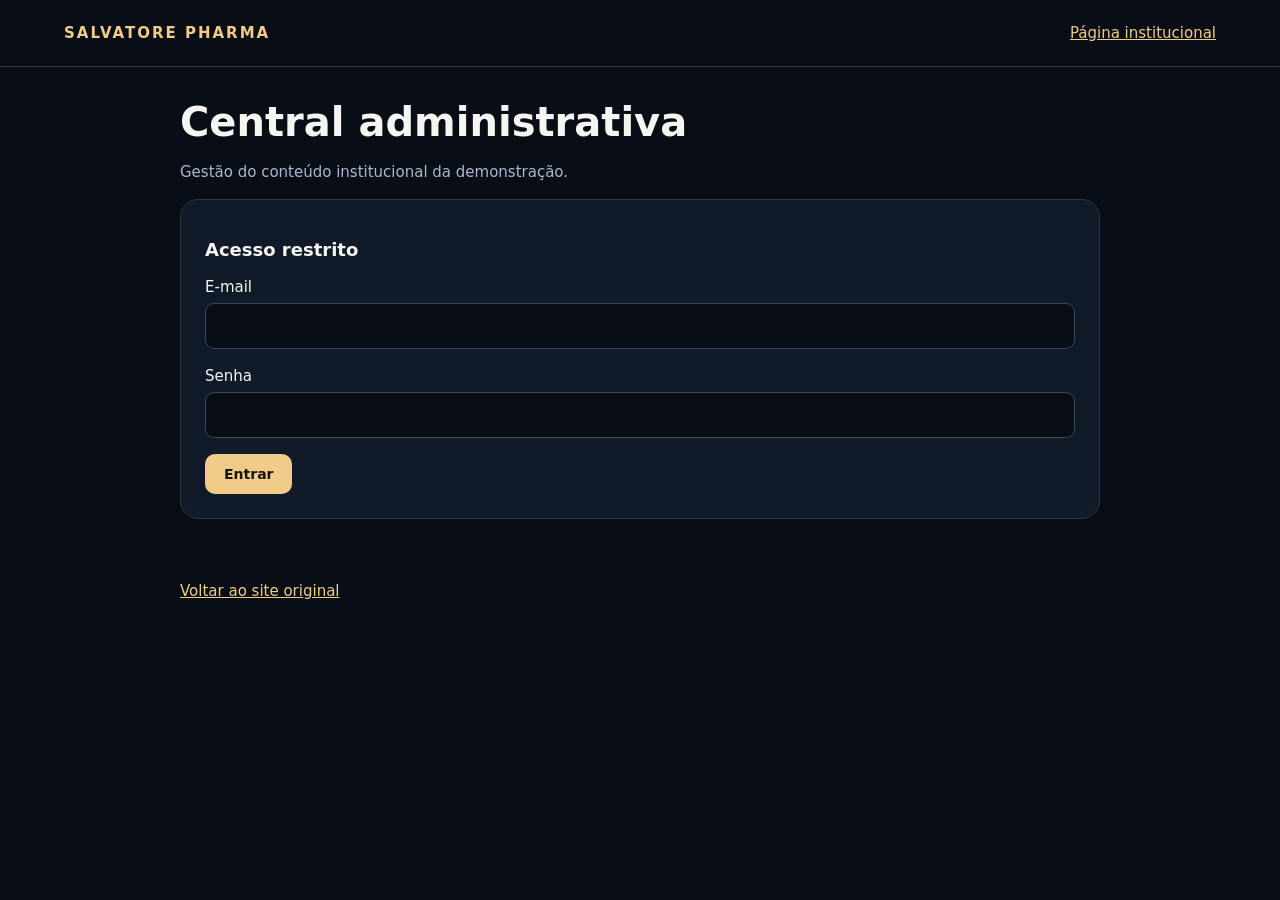
==== admin/index.html @ 22ee615a "Adicionar gestão institucional demonstrativa com autenticação" ====
<!doctype html><html lang="pt-BR"><meta charset="utf-8"><meta name="viewport" content="width=device-width,initial-scale=1"><meta name="robots" content="noindex,nofollow"><title>Salvatore Pharma | Administração</title><style>*{box-sizing:border-box}body{margin:0;background:#080d16;color:#f5f5f2;font:15px system-ui,sans-serif;min-height:100vh}header{padding:24px clamp(18px,5vw,70px);border-bottom:1px solid #29374a;display:flex;align-items:center;justify-content:space-between;gap:16px;flex-wrap:wrap}header strong{letter-spacing:2px;color:#f0cc88}main{max-width:960px;margin:auto;padding:32px 20px}section{background:#111a29;border:1px solid #29374a;padding:24px;border-radius:18px;margin-bottom:20px}h1{font-size:clamp(25px,5vw,40px);margin:0 0 12px}h2{font-size:18px}p,small{color:#aab9cb;line-height:1.6}label{display:block;margin:18px 0 7px}input,textarea{width:100%;padding:13px;border:1px solid #39485a;background:#080d16;color:white;border-radius:9px;font:inherit}textarea{resize:vertical}button,a.button{display:inline-block;background:#f0cc88;border:0;color:#17140e;padding:12px 19px;border-radius:10px;cursor:pointer;font:600 14px system-ui;text-decoration:none;margin-top:16px}button:disabled{opacity:.5}a{color:#f0cc88}button.secondary{background:#263447;color:white}#status{min-height:25px;color:#62dce2;white-space:pre-wrap}.note{border-left:3px solid #f0cc88;padding:12px 18px;background:#192333} [hidden]{display:none!important}</style><header><strong>SALVATORE PHARMA</strong><a href="../institucional.html">Página institucional</a></header><main><h1>Central administrativa</h1><p>Gestão do conteúdo institucional da demonstração.</p><section id="login"><h2>Acesso restrito</h2><form id="signin"><label for="email">E-mail</label><input id="email" type="email" autocomplete="username" required><label for="password">Senha</label><input id="password" type="password" autocomplete="current-password" required><button id="enter">Entrar</button></form></section><section id="editor" hidden><h2>Conteúdo institucional</h2><small>Alterações salvas no banco de dados e exibidas na página institucional.</small><form id="edit"><label for="heading">Título</label><input id="heading" maxlength="160" required><label for="description">Descrição</label><textarea id="description" rows="6" maxlength="1500" required></textarea><p class="note">Simulação para fins informativos e educacionais. Não realiza vendas de medicamentos.</p><button id="save">Salvar alterações</button> <button type="button" class="secondary" id="logout">Sair</button></form></section><p id="status" role="status" aria-live="polite"></p><p><a href="../">Voltar ao site original</a></p></main><script>const BASE="https://pxtopfrhmwyfjobuxoac.supabase.co",KEY="sb_publishable_nm3dN40Y2HT45wSf_jUJpw_sCMe9hxA";const headers=(token)=>Object.assign({'apikey':KEY,'Content-Type':'application/json'},token?{Authorization:'Bearer '+token}:{});async function request(path,options={},token){const r=await fetch(BASE+path,{...options,headers:{...headers(token),...options.headers}});const data=await r.json().catch(()=>null);if(!r.ok)throw Error(data?.message||data?.msg||'Falha na comunicação ('+r.status+')');return data;}const endpoint='/rest/v1/salvatore_institutional_content?id=eq.1';let token=null;const $=id=>document.getElementById(id);const status=t=>$('status').textContent=t;function reset(){token=null;$('editor').hidden=true;$('login').hidden=false;$('password').value=''}$('signin').onsubmit=async e=>{e.preventDefault();$('enter').disabled=true;try{const auth=await request('/auth/v1/token?grant_type=password',{method:'POST',body:JSON.stringify({email:$('email').value.trim(),password:$('password').value})});$('password').value='';const allowed=await request('/rest/v1/salvatore_institutional_admins?select=user_id',{method:'GET'},auth.access_token);if(!allowed?.length)throw Error('Conta sem autorização para este painel.');token=auth.access_token;const data=await request(endpoint+'\x26select=heading,description',{},token);if(!data?.length)throw Error('Conteúdo não encontrado.');for(const k of ['heading','description'])$(k).value=data[0][k];$('editor').hidden=false;$('login').hidden=true;status('Acesso autorizado.');}catch(e){reset();status(e.message)}finally{$('enter').disabled=false}};$('edit').onsubmit=async e=>{e.preventDefault();if(!token)return;$('save').disabled=true;try{const data=await request(endpoint,{method:'PATCH',headers:{Prefer:'return=representation'},body:JSON.stringify({heading:$('heading').value.trim(),description:$('description').value.trim(),updated_at:new Date().toISOString()})},token);if(!data?.length)throw Error('Alteração não autorizada ou sessão expirada.');status('Alterações salvas com sucesso.');}catch(e){status(e.message)}finally{$('save').disabled=false}};$('logout').onclick=async()=>{const t=token;reset();if(t)try{await request('/auth/v1/logout',{method:'POST'},t)}catch{}status('Sessão encerrada.')};</script></html>
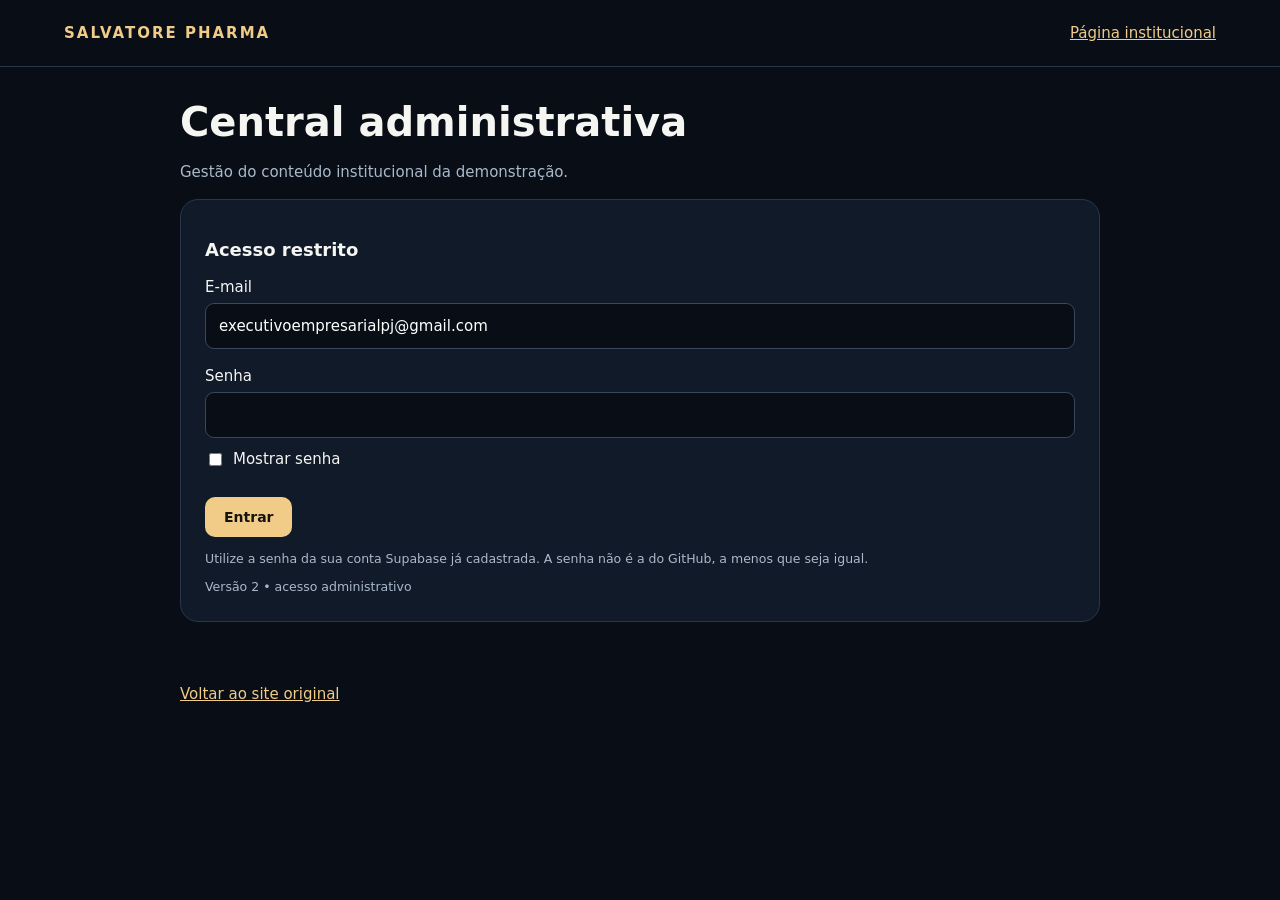
==== commit 1bb63e94: "Melhorar diagnóstico de autenticação e identificação do administrador" ====
--- a/admin/index.html
+++ b/admin/index.html
@@ -1 +1 @@
-<!doctype html><html lang="pt-BR"><meta charset="utf-8"><meta name="viewport" content="width=device-width,initial-scale=1"><meta name="robots" content="noindex,nofollow"><title>Salvatore Pharma | Administração</title><style>*{box-sizing:border-box}body{margin:0;background:#080d16;color:#f5f5f2;font:15px system-ui,sans-serif;min-height:100vh}header{padding:24px clamp(18px,5vw,70px);border-bottom:1px solid #29374a;display:flex;align-items:center;justify-content:space-between;gap:16px;flex-wrap:wrap}header strong{letter-spacing:2px;color:#f0cc88}main{max-width:960px;margin:auto;padding:32px 20px}section{background:#111a29;border:1px solid #29374a;padding:24px;border-radius:18px;margin-bottom:20px}h1{font-size:clamp(25px,5vw,40px);margin:0 0 12px}h2{font-size:18px}p,small{color:#aab9cb;line-height:1.6}label{display:block;margin:18px 0 7px}input,textarea{width:100%;padding:13px;border:1px solid #39485a;background:#080d16;color:white;border-radius:9px;font:inherit}textarea{resize:vertical}button,a.button{display:inline-block;background:#f0cc88;border:0;color:#17140e;padding:12px 19px;border-radius:10px;cursor:pointer;font:600 14px system-ui;text-decoration:none;margin-top:16px}button:disabled{opacity:.5}a{color:#f0cc88}button.secondary{background:#263447;color:white}#status{min-height:25px;color:#62dce2;white-space:pre-wrap}.note{border-left:3px solid #f0cc88;padding:12px 18px;background:#192333} [hidden]{display:none!important}</style><header><strong>SALVATORE PHARMA</strong><a href="../institucional.html">Página institucional</a></header><main><h1>Central administrativa</h1><p>Gestão do conteúdo institucional da demonstração.</p><section id="login"><h2>Acesso restrito</h2><form id="signin"><label for="email">E-mail</label><input id="email" type="email" autocomplete="username" required><label for="password">Senha</label><input id="password" type="password" autocomplete="current-password" required><button id="enter">Entrar</button></form></section><section id="editor" hidden><h2>Conteúdo institucional</h2><small>Alterações salvas no banco de dados e exibidas na página institucional.</small><form id="edit"><label for="heading">Título</label><input id="heading" maxlength="160" required><label for="description">Descrição</label><textarea id="description" rows="6" maxlength="1500" required></textarea><p class="note">Simulação para fins informativos e educacionais. Não realiza vendas de medicamentos.</p><button id="save">Salvar alterações</button> <button type="button" class="secondary" id="logout">Sair</button></form></section><p id="status" role="status" aria-live="polite"></p><p><a href="../">Voltar ao site original</a></p></main><script>const BASE="https://pxtopfrhmwyfjobuxoac.supabase.co",KEY="sb_publishable_nm3dN40Y2HT45wSf_jUJpw_sCMe9hxA";const headers=(token)=>Object.assign({'apikey':KEY,'Content-Type':'application/json'},token?{Authorization:'Bearer '+token}:{});async function request(path,options={},token){const r=await fetch(BASE+path,{...options,headers:{...headers(token),...options.headers}});const data=await r.json().catch(()=>null);if(!r.ok)throw Error(data?.message||data?.msg||'Falha na comunicação ('+r.status+')');return data;}const endpoint='/rest/v1/salvatore_institutional_content?id=eq.1';let token=null;const $=id=>document.getElementById(id);const status=t=>$('status').textContent=t;function reset(){token=null;$('editor').hidden=true;$('login').hidden=false;$('password').value=''}$('signin').onsubmit=async e=>{e.preventDefault();$('enter').disabled=true;try{const auth=await request('/auth/v1/token?grant_type=password',{method:'POST',body:JSON.stringify({email:$('email').value.trim(),password:$('password').value})});$('password').value='';const allowed=await request('/rest/v1/salvatore_institutional_admins?select=user_id',{method:'GET'},auth.access_token);if(!allowed?.length)throw Error('Conta sem autorização para este painel.');token=auth.access_token;const data=await request(endpoint+'\x26select=heading,description',{},token);if(!data?.length)throw Error('Conteúdo não encontrado.');for(const k of ['heading','description'])$(k).value=data[0][k];$('editor').hidden=false;$('login').hidden=true;status('Acesso autorizado.');}catch(e){reset();status(e.message)}finally{$('enter').disabled=false}};$('edit').onsubmit=async e=>{e.preventDefault();if(!token)return;$('save').disabled=true;try{const data=await request(endpoint,{method:'PATCH',headers:{Prefer:'return=representation'},body:JSON.stringify({heading:$('heading').value.trim(),description:$('description').value.trim(),updated_at:new Date().toISOString()})},token);if(!data?.length)throw Error('Alteração não autorizada ou sessão expirada.');status('Alterações salvas com sucesso.');}catch(e){status(e.message)}finally{$('save').disabled=false}};$('logout').onclick=async()=>{const t=token;reset();if(t)try{await request('/auth/v1/logout',{method:'POST'},t)}catch{}status('Sessão encerrada.')};</script></html>+<!doctype html><html lang="pt-BR"><meta charset="utf-8"><meta name="viewport" content="width=device-width,initial-scale=1"><meta name="robots" content="noindex,nofollow"><title>Salvatore Pharma | Administração</title><style>*{box-sizing:border-box}body{margin:0;background:#080d16;color:#f5f5f2;font:15px system-ui,sans-serif;min-height:100vh}header{padding:24px clamp(18px,5vw,70px);border-bottom:1px solid #29374a;display:flex;align-items:center;justify-content:space-between;gap:16px;flex-wrap:wrap}header strong{letter-spacing:2px;color:#f0cc88}main{max-width:960px;margin:auto;padding:32px 20px}section{background:#111a29;border:1px solid #29374a;padding:24px;border-radius:18px;margin-bottom:20px}h1{font-size:clamp(25px,5vw,40px);margin:0 0 12px}h2{font-size:18px}p,small{color:#aab9cb;line-height:1.6}label{display:block;margin:18px 0 7px}input,textarea{width:100%;padding:13px;border:1px solid #39485a;background:#080d16;color:white;border-radius:9px;font:inherit}textarea{resize:vertical}button,a.button{display:inline-block;background:#f0cc88;border:0;color:#17140e;padding:12px 19px;border-radius:10px;cursor:pointer;font:600 14px system-ui;text-decoration:none;margin-top:16px}button:disabled{opacity:.5}a{color:#f0cc88}button.secondary{background:#263447;color:white}#status{min-height:25px;color:#62dce2;white-space:pre-wrap}.note{border-left:3px solid #f0cc88;padding:12px 18px;background:#192333} [hidden]{display:none!important}</style><header><strong>SALVATORE PHARMA</strong><a href="../institucional.html">Página institucional</a></header><main><h1>Central administrativa</h1><p>Gestão do conteúdo institucional da demonstração.</p><section id="login"><h2>Acesso restrito</h2><form id="signin"><label for="email">E-mail</label><input id="email" type="email" value="executivoempresarialpj@gmail.com" autocomplete="username" required><label for="password">Senha</label><input id="password" type="password" autocomplete="current-password" required><label style="display:flex;align-items:center;gap:8px;margin:12px 0"><input style="width:auto" type="checkbox" id="showPassword"> Mostrar senha</label><button id="enter">Entrar</button><small style="display:block;margin-top:12px">Utilize a senha da sua conta Supabase já cadastrada. A senha não é a do GitHub, a menos que seja igual.</small><small style="display:block;margin-top:8px">Versão 2 • acesso administrativo</small></form></section><section id="editor" hidden><h2>Conteúdo institucional</h2><small>Alterações salvas no banco de dados e exibidas na página institucional.</small><form id="edit"><label for="heading">Título</label><input id="heading" maxlength="160" required><label for="description">Descrição</label><textarea id="description" rows="6" maxlength="1500" required></textarea><p class="note">Simulação para fins informativos e educacionais. Não realiza vendas de medicamentos.</p><button id="save">Salvar alterações</button> <button type="button" class="secondary" id="logout">Sair</button></form></section><p id="status" role="status" aria-live="polite"></p><p><a href="../">Voltar ao site original</a></p></main><script>(()=>{ "use strict"; const BASE="https://pxtopfrhmwyfjobuxoac.supabase.co",KEY="sb_publishable_nm3dN40Y2HT45wSf_jUJpw_sCMe9hxA";const headers=(token)=>Object.assign({'apikey':KEY,'Content-Type':'application/json'},token?{Authorization:'Bearer '+token}:{});async function request(path,options={},token){const r=await fetch(BASE+path,{...options,headers:{...headers(token),...options.headers}});const data=await r.json().catch(()=>null);if(!r.ok)throw Error(data?.error_code==='invalid_credentials'?'E-mail ou senha inválidos. Confira a senha cadastrada no Supabase.':(data?.message||data?.msg||data?.error_description||'Falha na comunicação ('+r.status+')'));return data;}const endpoint='/rest/v1/salvatore_institutional_content?id=eq.1';let token=null;const $=id=>document.getElementById(id);const status=t=>$('status').textContent=t;$('showPassword').onchange=()=>{$('password').type=$('showPassword').checked?'text':'password'};function reset(){token=null;$('editor').hidden=true;$('login').hidden=false;$('password').value=''}$('signin').onsubmit=async e=>{e.preventDefault();$('enter').disabled=true;status('Verificando credenciais...');try{const auth=await request('/auth/v1/token?grant_type=password',{method:'POST',body:JSON.stringify({email:$('email').value.trim(),password:$('password').value})});if(!auth?.access_token)throw Error('O servidor não retornou uma sessão válida.');$('password').value='';status('Verificando permissão administrativa...');const allowed=await request('/rest/v1/salvatore_institutional_admins?select=user_id',{method:'GET'},auth.access_token);if(!allowed?.length)throw Error('Conta sem autorização para este painel.');token=auth.access_token;const data=await request(endpoint+'\x26select=heading,description',{},token);if(!data?.length)throw Error('Conteúdo não encontrado.');for(const k of ['heading','description'])$(k).value=data[0][k];$('editor').hidden=false;$('login').hidden=true;status('Acesso autorizado.');}catch(e){reset();status(e instanceof TypeError?'Falha de conexão com o Supabase. Verifique sua internet ou bloqueadores do navegador.':e.message)}finally{$('enter').disabled=false}};$('edit').onsubmit=async e=>{e.preventDefault();if(!token)return;$('save').disabled=true;try{const data=await request(endpoint,{method:'PATCH',headers:{Prefer:'return=representation'},body:JSON.stringify({heading:$('heading').value.trim(),description:$('description').value.trim(),updated_at:new Date().toISOString()})},token);if(!data?.length)throw Error('Alteração não autorizada ou sessão expirada.');status('Alterações salvas com sucesso.');}catch(e){status(e.message)}finally{$('save').disabled=false}};$('logout').onclick=async()=>{const t=token;reset();if(t)try{await request('/auth/v1/logout?scope=local',{method:'POST'},t)}catch{}status('Sessão encerrada.')};})();</script></html>
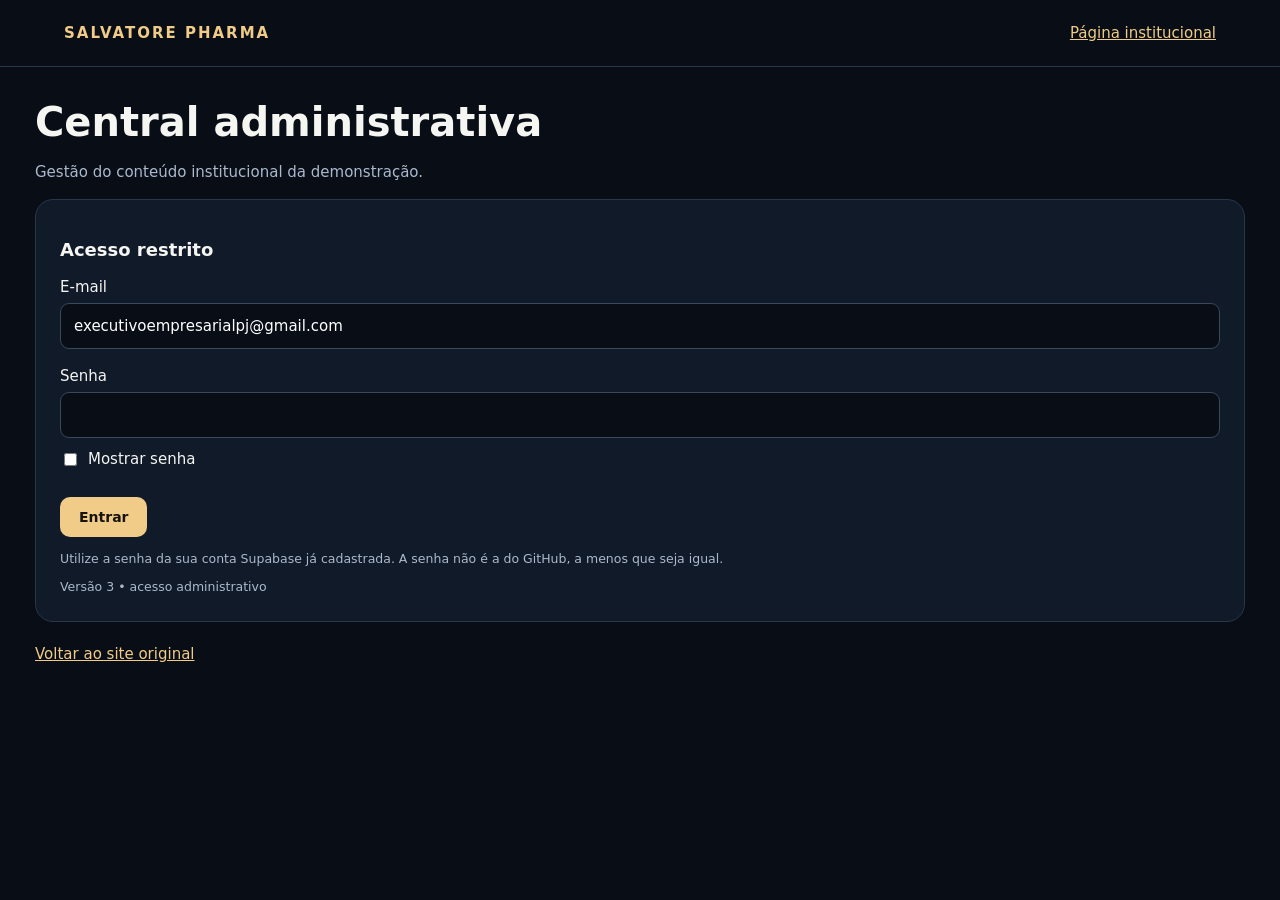
==== commit 5670fe98: "Ampliar painel institucional com navegação, prévia e atividade de sessão" ====
--- a/admin/index.html
+++ b/admin/index.html
@@ -1 +1 @@
-<!doctype html><html lang="pt-BR"><meta charset="utf-8"><meta name="viewport" content="width=device-width,initial-scale=1"><meta name="robots" content="noindex,nofollow"><title>Salvatore Pharma | Administração</title><style>*{box-sizing:border-box}body{margin:0;background:#080d16;color:#f5f5f2;font:15px system-ui,sans-serif;min-height:100vh}header{padding:24px clamp(18px,5vw,70px);border-bottom:1px solid #29374a;display:flex;align-items:center;justify-content:space-between;gap:16px;flex-wrap:wrap}header strong{letter-spacing:2px;color:#f0cc88}main{max-width:960px;margin:auto;padding:32px 20px}section{background:#111a29;border:1px solid #29374a;padding:24px;border-radius:18px;margin-bottom:20px}h1{font-size:clamp(25px,5vw,40px);margin:0 0 12px}h2{font-size:18px}p,small{color:#aab9cb;line-height:1.6}label{display:block;margin:18px 0 7px}input,textarea{width:100%;padding:13px;border:1px solid #39485a;background:#080d16;color:white;border-radius:9px;font:inherit}textarea{resize:vertical}button,a.button{display:inline-block;background:#f0cc88;border:0;color:#17140e;padding:12px 19px;border-radius:10px;cursor:pointer;font:600 14px system-ui;text-decoration:none;margin-top:16px}button:disabled{opacity:.5}a{color:#f0cc88}button.secondary{background:#263447;color:white}#status{min-height:25px;color:#62dce2;white-space:pre-wrap}.note{border-left:3px solid #f0cc88;padding:12px 18px;background:#192333} [hidden]{display:none!important}</style><header><strong>SALVATORE PHARMA</strong><a href="../institucional.html">Página institucional</a></header><main><h1>Central administrativa</h1><p>Gestão do conteúdo institucional da demonstração.</p><section id="login"><h2>Acesso restrito</h2><form id="signin"><label for="email">E-mail</label><input id="email" type="email" value="executivoempresarialpj@gmail.com" autocomplete="username" required><label for="password">Senha</label><input id="password" type="password" autocomplete="current-password" required><label style="display:flex;align-items:center;gap:8px;margin:12px 0"><input style="width:auto" type="checkbox" id="showPassword"> Mostrar senha</label><button id="enter">Entrar</button><small style="display:block;margin-top:12px">Utilize a senha da sua conta Supabase já cadastrada. A senha não é a do GitHub, a menos que seja igual.</small><small style="display:block;margin-top:8px">Versão 2 • acesso administrativo</small></form></section><section id="editor" hidden><h2>Conteúdo institucional</h2><small>Alterações salvas no banco de dados e exibidas na página institucional.</small><form id="edit"><label for="heading">Título</label><input id="heading" maxlength="160" required><label for="description">Descrição</label><textarea id="description" rows="6" maxlength="1500" required></textarea><p class="note">Simulação para fins informativos e educacionais. Não realiza vendas de medicamentos.</p><button id="save">Salvar alterações</button> <button type="button" class="secondary" id="logout">Sair</button></form></section><p id="status" role="status" aria-live="polite"></p><p><a href="../">Voltar ao site original</a></p></main><script>(()=>{ "use strict"; const BASE="https://pxtopfrhmwyfjobuxoac.supabase.co",KEY="sb_publishable_nm3dN40Y2HT45wSf_jUJpw_sCMe9hxA";const headers=(token)=>Object.assign({'apikey':KEY,'Content-Type':'application/json'},token?{Authorization:'Bearer '+token}:{});async function request(path,options={},token){const r=await fetch(BASE+path,{...options,headers:{...headers(token),...options.headers}});const data=await r.json().catch(()=>null);if(!r.ok)throw Error(data?.error_code==='invalid_credentials'?'E-mail ou senha inválidos. Confira a senha cadastrada no Supabase.':(data?.message||data?.msg||data?.error_description||'Falha na comunicação ('+r.status+')'));return data;}const endpoint='/rest/v1/salvatore_institutional_content?id=eq.1';let token=null;const $=id=>document.getElementById(id);const status=t=>$('status').textContent=t;$('showPassword').onchange=()=>{$('password').type=$('showPassword').checked?'text':'password'};function reset(){token=null;$('editor').hidden=true;$('login').hidden=false;$('password').value=''}$('signin').onsubmit=async e=>{e.preventDefault();$('enter').disabled=true;status('Verificando credenciais...');try{const auth=await request('/auth/v1/token?grant_type=password',{method:'POST',body:JSON.stringify({email:$('email').value.trim(),password:$('password').value})});if(!auth?.access_token)throw Error('O servidor não retornou uma sessão válida.');$('password').value='';status('Verificando permissão administrativa...');const allowed=await request('/rest/v1/salvatore_institutional_admins?select=user_id',{method:'GET'},auth.access_token);if(!allowed?.length)throw Error('Conta sem autorização para este painel.');token=auth.access_token;const data=await request(endpoint+'\x26select=heading,description',{},token);if(!data?.length)throw Error('Conteúdo não encontrado.');for(const k of ['heading','description'])$(k).value=data[0][k];$('editor').hidden=false;$('login').hidden=true;status('Acesso autorizado.');}catch(e){reset();status(e instanceof TypeError?'Falha de conexão com o Supabase. Verifique sua internet ou bloqueadores do navegador.':e.message)}finally{$('enter').disabled=false}};$('edit').onsubmit=async e=>{e.preventDefault();if(!token)return;$('save').disabled=true;try{const data=await request(endpoint,{method:'PATCH',headers:{Prefer:'return=representation'},body:JSON.stringify({heading:$('heading').value.trim(),description:$('description').value.trim(),updated_at:new Date().toISOString()})},token);if(!data?.length)throw Error('Alteração não autorizada ou sessão expirada.');status('Alterações salvas com sucesso.');}catch(e){status(e.message)}finally{$('save').disabled=false}};$('logout').onclick=async()=>{const t=token;reset();if(t)try{await request('/auth/v1/logout?scope=local',{method:'POST'},t)}catch{}status('Sessão encerrada.')};})();</script></html>+<!doctype html><html lang="pt-BR"><meta charset="utf-8"><meta name="viewport" content="width=device-width,initial-scale=1"><meta name="robots" content="noindex,nofollow"><title>Salvatore Pharma | Administração</title><style>*{box-sizing:border-box}body{margin:0;background:#080d16;color:#f5f5f2;font:15px system-ui,sans-serif;min-height:100vh}header{padding:24px clamp(18px,5vw,70px);border-bottom:1px solid #29374a;display:flex;align-items:center;justify-content:space-between;gap:16px;flex-wrap:wrap}header strong{letter-spacing:2px;color:#f0cc88}main{max-width:960px;margin:auto;padding:32px 20px}section{background:#111a29;border:1px solid #29374a;padding:24px;border-radius:18px;margin-bottom:20px}h1{font-size:clamp(25px,5vw,40px);margin:0 0 12px}h2{font-size:18px}p,small{color:#aab9cb;line-height:1.6}label{display:block;margin:18px 0 7px}input,textarea{width:100%;padding:13px;border:1px solid #39485a;background:#080d16;color:white;border-radius:9px;font:inherit}textarea{resize:vertical}button,a.button{display:inline-block;background:#f0cc88;border:0;color:#17140e;padding:12px 19px;border-radius:10px;cursor:pointer;font:600 14px system-ui;text-decoration:none;margin-top:16px}button:disabled{opacity:.5}a{color:#f0cc88}button.secondary{background:#263447;color:white}#status{min-height:25px;color:#62dce2;white-space:pre-wrap}.note{border-left:3px solid #f0cc88;padding:12px 18px;background:#192333} [hidden]{display:none!important}.workspace{display:grid;grid-template-columns:220px minmax(0,1fr);gap:20px}.side{background:#0d1521;border:1px solid #29374a;padding:14px;border-radius:16px;align-self:start}.side button{display:block;width:100%;text-align:left;margin:5px 0;background:transparent;color:#aab9cb}.side button.active{background:#27364a;color:#f0cc88}.side a{display:block;padding:12px 18px;font-size:14px;text-decoration:none}.cards{display:grid;grid-template-columns:repeat(3,minmax(0,1fr));gap:12px;margin:20px 0}.metric{background:#0b1320;border:1px solid #29374a;padding:16px;border-radius:12px}.metric strong{display:block;font-size:19px;color:#f0cc88;margin:8px 0;overflow-wrap:anywhere}.preview{background:radial-gradient(ellipse at top right,#203948,#090e17 65%);border:1px solid #39485a;border-radius:16px;padding:30px;overflow-wrap:anywhere}.preview h2{font-size:clamp(22px,4vw,34px);color:#f0cc88}.preview p{white-space:pre-wrap}.history{list-style:none;padding:0}.history li{padding:12px;border-bottom:1px solid #29374a;color:#aab9cb}.toolbar{display:flex;gap:8px;flex-wrap:wrap}.workspace section{min-width:0}.panelTitle{margin-top:0}main{max-width:1250px}#status{position:sticky;bottom:8px;background:#111a29;border-radius:8px;padding:10px;z-index:2}#status:empty{display:none}@media(max-width:700px){.workspace{grid-template-columns:1fr}.side{display:flex;overflow-x:auto;gap:5px}.side button,.side a{white-space:nowrap;width:auto;flex-shrink:0}.cards{grid-template-columns:1fr}.workspace section{padding:16px}.preview{padding:20px}}</style><header><strong>SALVATORE PHARMA</strong><a href="../institucional.html">Página institucional</a></header><main><h1>Central administrativa</h1><p>Gestão do conteúdo institucional da demonstração.</p><section id="login"><h2>Acesso restrito</h2><form id="signin"><label for="email">E-mail</label><input id="email" type="email" value="executivoempresarialpj@gmail.com" autocomplete="username" required><label for="password">Senha</label><input id="password" type="password" autocomplete="current-password" required><label style="display:flex;align-items:center;gap:8px;margin:12px 0"><input style="width:auto" type="checkbox" id="showPassword"> Mostrar senha</label><button id="enter">Entrar</button><small style="display:block;margin-top:12px">Utilize a senha da sua conta Supabase já cadastrada. A senha não é a do GitHub, a menos que seja igual.</small><small style="display:block;margin-top:8px">Versão 3 • acesso administrativo</small></form></section><div id="editor" hidden class="workspace"><nav class="side" aria-label="Navegação do painel"><button type="button" class="active" data-tab="overview">Visão geral</button><button type="button" data-tab="content">Conteúdo</button><button type="button" data-tab="preview">Prévia</button><button type="button" data-tab="history">Atividade</button><button type="button" data-tab="security">Segurança</button><a href="../institucional.html" target="_blank" rel="noopener noreferrer">Página institucional ↗</a><button type="button" id="logout">Sair</button></nav><div><section data-view="overview"><small>PAINEL ADMINISTRATIVO</small><h1>Visão geral</h1><p>Gerencie o conteúdo institucional da demonstração e acompanhe as alterações.</p><div class="cards"><div class="metric"><small>Banco de dados</small><strong>Conectado</strong><small>Leitura confirmada</small></div><div class="metric"><small>Acesso</small><strong>Administrador</strong><small>Permissão validada</small></div><div class="metric"><small>Última atualização</small><strong id="lastSaved">—</strong><small>Registro do banco</small></div></div><div class="toolbar"><button type="button" data-go="content">Editar conteúdo</button><button type="button" class="secondary" data-go="preview">Visualizar prévia</button></div><p class="note">Este painel gerencia a página institucional demonstrativa, separada do catálogo original.</p></section><section data-view="content" hidden><h2 class="panelTitle">Conteúdo institucional</h2><p>Edite os textos e salve as alterações no Supabase.</p><form id="edit"><label for="heading">Título</label><input id="heading" maxlength="160" required><small id="headingCount"></small><label for="description">Descrição</label><textarea id="description" rows="6" maxlength="1500" required></textarea><small id="descCount"></small><p class="note">Simulação para fins informativos e educacionais. Não realiza vendas de medicamentos.</p><div class="toolbar"><button id="save">Salvar alterações</button><button type="button" class="secondary" id="discard">Descartar alterações</button><button type="button" class="secondary" data-go="preview">Ver prévia</button></div></form></section><section data-view="preview" hidden><h2>Prévia do conteúdo</h2><p>As alterações ainda não salvas são exibidas apenas nesta prévia.</p><div class="preview"><small>PROJETO DEMONSTRATIVO</small><h2 id="previewTitle"></h2><p id="previewDesc"></p><p class="note">Simulação para fins informativos e educacionais. Não realiza vendas de medicamentos.</p></div><button type="button" data-go="content">Voltar à edição</button></section><section data-view="history" hidden><h2>Atividade desta sessão</h2><p>Registro local das ações desde o último login. Não é um histórico permanente.</p><ul class="history" id="history"></ul></section><section data-view="security" hidden><h2>Segurança e acesso</h2><p>Conta autenticada: <strong id="account"></strong></p><p>Permissão de edição validada pelo banco de dados. O acesso público não permite alterar os registros.</p><p>A sessão é encerrada ao sair ou recarregar a página.</p></section></div></div><p id="status" role="status" aria-live="polite"></p><p><a href="../">Voltar ao site original</a></p></main><script>(()=>{ "use strict"; const BASE="https://pxtopfrhmwyfjobuxoac.supabase.co",KEY="sb_publishable_nm3dN40Y2HT45wSf_jUJpw_sCMe9hxA";const headers=(token)=>Object.assign({'apikey':KEY,'Content-Type':'application/json'},token?{Authorization:'Bearer '+token}:{});async function request(path,options={},token){const r=await fetch(BASE+path,{...options,headers:{...headers(token),...options.headers}});const data=await r.json().catch(()=>null);if(!r.ok)throw Error(data?.error_code==='invalid_credentials'?'E-mail ou senha inválidos. Confira a senha cadastrada no Supabase.':(data?.message||data?.msg||data?.error_description||'Falha na comunicação ('+r.status+')'));return data;}const endpoint='/rest/v1/salvatore_institutional_content?id=eq.1';let token=null,saved=null;const $=id=>document.getElementById(id);const status=t=>$('status').textContent=t;function tab(name){document.querySelectorAll('[data-view]').forEach(el=>el.hidden=el.dataset.view!==name);document.querySelectorAll('[data-tab]').forEach(el=>el.classList.toggle('active',el.dataset.tab===name));}document.querySelectorAll('[data-tab],[data-go]').forEach(el=>el.onclick=()=>tab(el.dataset.tab||el.dataset.go));function preview(){ $('previewTitle').textContent=$('heading').value;$('previewDesc').textContent=$('description').value;$('headingCount').textContent=$('heading').value.length+' / 160';$('descCount').textContent=$('description').value.length+' / 1500';}for(const k of ['heading','description'])$(k).addEventListener('input',preview);function activity(msg){const li=document.createElement('li');li.textContent=new Date().toLocaleString('pt-BR')+' — '+msg;$('history').prepend(li);}function loadSaved(row){saved={heading:row.heading,description:row.description,updated_at:row.updated_at};for(const k of ['heading','description'])$(k).value=saved[k];$('lastSaved').textContent=saved.updated_at?new Date(saved.updated_at).toLocaleString('pt-BR'):'—';preview();}$('discard').onclick=()=>{if(saved){loadSaved(saved);status('Alterações locais descartadas.')}};$('showPassword').onchange=()=>{$('password').type=$('showPassword').checked?'text':'password'};function reset(){token=null;saved=null;$('history').replaceChildren();$('account').textContent='';tab('overview');$('editor').hidden=true;$('login').hidden=false;$('password').value=''}$('signin').onsubmit=async e=>{e.preventDefault();$('enter').disabled=true;status('Verificando credenciais...');try{const auth=await request('/auth/v1/token?grant_type=password',{method:'POST',body:JSON.stringify({email:$('email').value.trim(),password:$('password').value})});if(!auth?.access_token)throw Error('O servidor não retornou uma sessão válida.');$('password').value='';status('Verificando permissão administrativa...');const allowed=await request('/rest/v1/salvatore_institutional_admins?select=user_id',{method:'GET'},auth.access_token);if(!allowed?.length)throw Error('Conta sem autorização para este painel.');token=auth.access_token;const data=await request(endpoint+'\x26select=heading,description,updated_at',{},token);if(!data?.length)throw Error('Conteúdo não encontrado.');loadSaved(data[0]);$('account').textContent=auth.user?.email||$('email').value;activity('Acesso autorizado');tab('overview');$('editor').hidden=false;$('login').hidden=true;status('Acesso autorizado.');}catch(e){reset();status(e instanceof TypeError?'Falha de conexão com o Supabase. Verifique sua internet ou bloqueadores do navegador.':e.message)}finally{$('enter').disabled=false}};$('edit').onsubmit=async e=>{e.preventDefault();if(!token)return;$('save').disabled=true;try{const data=await request(endpoint,{method:'PATCH',headers:{Prefer:'return=representation'},body:JSON.stringify({heading:$('heading').value.trim(),description:$('description').value.trim(),updated_at:new Date().toISOString()})},token);if(!data?.length)throw Error('Alteração não autorizada ou sessão expirada.');loadSaved(data[0]);activity('Conteúdo institucional salvo');status('Alterações salvas com sucesso.');}catch(e){status(e.message)}finally{$('save').disabled=false}};$('logout').onclick=async()=>{const t=token;reset();if(t)try{await request('/auth/v1/logout?scope=local',{method:'POST'},t)}catch{}status('Sessão encerrada.')};})();</script></html>
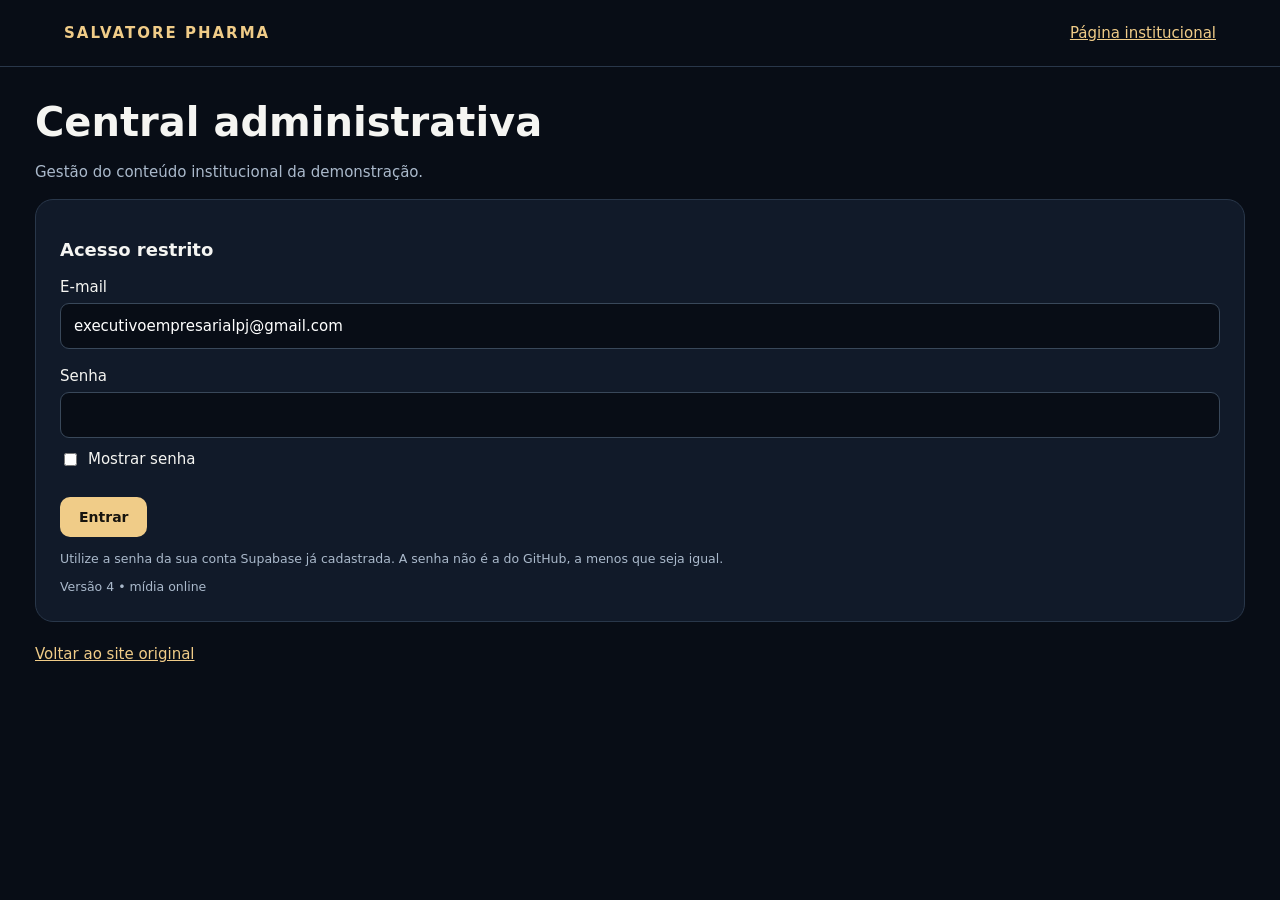
==== commit 1e216f31: "Sincronizar imagens institucionais online com Supabase" ====
--- a/admin/index.html
+++ b/admin/index.html
@@ -1 +1 @@
-<!doctype html><html lang="pt-BR"><meta charset="utf-8"><meta name="viewport" content="width=device-width,initial-scale=1"><meta name="robots" content="noindex,nofollow"><title>Salvatore Pharma | Administração</title><style>*{box-sizing:border-box}body{margin:0;background:#080d16;color:#f5f5f2;font:15px system-ui,sans-serif;min-height:100vh}header{padding:24px clamp(18px,5vw,70px);border-bottom:1px solid #29374a;display:flex;align-items:center;justify-content:space-between;gap:16px;flex-wrap:wrap}header strong{letter-spacing:2px;color:#f0cc88}main{max-width:960px;margin:auto;padding:32px 20px}section{background:#111a29;border:1px solid #29374a;padding:24px;border-radius:18px;margin-bottom:20px}h1{font-size:clamp(25px,5vw,40px);margin:0 0 12px}h2{font-size:18px}p,small{color:#aab9cb;line-height:1.6}label{display:block;margin:18px 0 7px}input,textarea{width:100%;padding:13px;border:1px solid #39485a;background:#080d16;color:white;border-radius:9px;font:inherit}textarea{resize:vertical}button,a.button{display:inline-block;background:#f0cc88;border:0;color:#17140e;padding:12px 19px;border-radius:10px;cursor:pointer;font:600 14px system-ui;text-decoration:none;margin-top:16px}button:disabled{opacity:.5}a{color:#f0cc88}button.secondary{background:#263447;color:white}#status{min-height:25px;color:#62dce2;white-space:pre-wrap}.note{border-left:3px solid #f0cc88;padding:12px 18px;background:#192333} [hidden]{display:none!important}.workspace{display:grid;grid-template-columns:220px minmax(0,1fr);gap:20px}.side{background:#0d1521;border:1px solid #29374a;padding:14px;border-radius:16px;align-self:start}.side button{display:block;width:100%;text-align:left;margin:5px 0;background:transparent;color:#aab9cb}.side button.active{background:#27364a;color:#f0cc88}.side a{display:block;padding:12px 18px;font-size:14px;text-decoration:none}.cards{display:grid;grid-template-columns:repeat(3,minmax(0,1fr));gap:12px;margin:20px 0}.metric{background:#0b1320;border:1px solid #29374a;padding:16px;border-radius:12px}.metric strong{display:block;font-size:19px;color:#f0cc88;margin:8px 0;overflow-wrap:anywhere}.preview{background:radial-gradient(ellipse at top right,#203948,#090e17 65%);border:1px solid #39485a;border-radius:16px;padding:30px;overflow-wrap:anywhere}.preview h2{font-size:clamp(22px,4vw,34px);color:#f0cc88}.preview p{white-space:pre-wrap}.history{list-style:none;padding:0}.history li{padding:12px;border-bottom:1px solid #29374a;color:#aab9cb}.toolbar{display:flex;gap:8px;flex-wrap:wrap}.workspace section{min-width:0}.panelTitle{margin-top:0}main{max-width:1250px}#status{position:sticky;bottom:8px;background:#111a29;border-radius:8px;padding:10px;z-index:2}#status:empty{display:none}@media(max-width:700px){.workspace{grid-template-columns:1fr}.side{display:flex;overflow-x:auto;gap:5px}.side button,.side a{white-space:nowrap;width:auto;flex-shrink:0}.cards{grid-template-columns:1fr}.workspace section{padding:16px}.preview{padding:20px}}</style><header><strong>SALVATORE PHARMA</strong><a href="../institucional.html">Página institucional</a></header><main><h1>Central administrativa</h1><p>Gestão do conteúdo institucional da demonstração.</p><section id="login"><h2>Acesso restrito</h2><form id="signin"><label for="email">E-mail</label><input id="email" type="email" value="executivoempresarialpj@gmail.com" autocomplete="username" required><label for="password">Senha</label><input id="password" type="password" autocomplete="current-password" required><label style="display:flex;align-items:center;gap:8px;margin:12px 0"><input style="width:auto" type="checkbox" id="showPassword"> Mostrar senha</label><button id="enter">Entrar</button><small style="display:block;margin-top:12px">Utilize a senha da sua conta Supabase já cadastrada. A senha não é a do GitHub, a menos que seja igual.</small><small style="display:block;margin-top:8px">Versão 3 • acesso administrativo</small></form></section><div id="editor" hidden class="workspace"><nav class="side" aria-label="Navegação do painel"><button type="button" class="active" data-tab="overview">Visão geral</button><button type="button" data-tab="content">Conteúdo</button><button type="button" data-tab="preview">Prévia</button><button type="button" data-tab="history">Atividade</button><button type="button" data-tab="security">Segurança</button><a href="../institucional.html" target="_blank" rel="noopener noreferrer">Página institucional ↗</a><button type="button" id="logout">Sair</button></nav><div><section data-view="overview"><small>PAINEL ADMINISTRATIVO</small><h1>Visão geral</h1><p>Gerencie o conteúdo institucional da demonstração e acompanhe as alterações.</p><div class="cards"><div class="metric"><small>Banco de dados</small><strong>Conectado</strong><small>Leitura confirmada</small></div><div class="metric"><small>Acesso</small><strong>Administrador</strong><small>Permissão validada</small></div><div class="metric"><small>Última atualização</small><strong id="lastSaved">—</strong><small>Registro do banco</small></div></div><div class="toolbar"><button type="button" data-go="content">Editar conteúdo</button><button type="button" class="secondary" data-go="preview">Visualizar prévia</button></div><p class="note">Este painel gerencia a página institucional demonstrativa, separada do catálogo original.</p></section><section data-view="content" hidden><h2 class="panelTitle">Conteúdo institucional</h2><p>Edite os textos e salve as alterações no Supabase.</p><form id="edit"><label for="heading">Título</label><input id="heading" maxlength="160" required><small id="headingCount"></small><label for="description">Descrição</label><textarea id="description" rows="6" maxlength="1500" required></textarea><small id="descCount"></small><p class="note">Simulação para fins informativos e educacionais. Não realiza vendas de medicamentos.</p><div class="toolbar"><button id="save">Salvar alterações</button><button type="button" class="secondary" id="discard">Descartar alterações</button><button type="button" class="secondary" data-go="preview">Ver prévia</button></div></form></section><section data-view="preview" hidden><h2>Prévia do conteúdo</h2><p>As alterações ainda não salvas são exibidas apenas nesta prévia.</p><div class="preview"><small>PROJETO DEMONSTRATIVO</small><h2 id="previewTitle"></h2><p id="previewDesc"></p><p class="note">Simulação para fins informativos e educacionais. Não realiza vendas de medicamentos.</p></div><button type="button" data-go="content">Voltar à edição</button></section><section data-view="history" hidden><h2>Atividade desta sessão</h2><p>Registro local das ações desde o último login. Não é um histórico permanente.</p><ul class="history" id="history"></ul></section><section data-view="security" hidden><h2>Segurança e acesso</h2><p>Conta autenticada: <strong id="account"></strong></p><p>Permissão de edição validada pelo banco de dados. O acesso público não permite alterar os registros.</p><p>A sessão é encerrada ao sair ou recarregar a página.</p></section></div></div><p id="status" role="status" aria-live="polite"></p><p><a href="../">Voltar ao site original</a></p></main><script>(()=>{ "use strict"; const BASE="https://pxtopfrhmwyfjobuxoac.supabase.co",KEY="sb_publishable_nm3dN40Y2HT45wSf_jUJpw_sCMe9hxA";const headers=(token)=>Object.assign({'apikey':KEY,'Content-Type':'application/json'},token?{Authorization:'Bearer '+token}:{});async function request(path,options={},token){const r=await fetch(BASE+path,{...options,headers:{...headers(token),...options.headers}});const data=await r.json().catch(()=>null);if(!r.ok)throw Error(data?.error_code==='invalid_credentials'?'E-mail ou senha inválidos. Confira a senha cadastrada no Supabase.':(data?.message||data?.msg||data?.error_description||'Falha na comunicação ('+r.status+')'));return data;}const endpoint='/rest/v1/salvatore_institutional_content?id=eq.1';let token=null,saved=null;const $=id=>document.getElementById(id);const status=t=>$('status').textContent=t;function tab(name){document.querySelectorAll('[data-view]').forEach(el=>el.hidden=el.dataset.view!==name);document.querySelectorAll('[data-tab]').forEach(el=>el.classList.toggle('active',el.dataset.tab===name));}document.querySelectorAll('[data-tab],[data-go]').forEach(el=>el.onclick=()=>tab(el.dataset.tab||el.dataset.go));function preview(){ $('previewTitle').textContent=$('heading').value;$('previewDesc').textContent=$('description').value;$('headingCount').textContent=$('heading').value.length+' / 160';$('descCount').textContent=$('description').value.length+' / 1500';}for(const k of ['heading','description'])$(k).addEventListener('input',preview);function activity(msg){const li=document.createElement('li');li.textContent=new Date().toLocaleString('pt-BR')+' — '+msg;$('history').prepend(li);}function loadSaved(row){saved={heading:row.heading,description:row.description,updated_at:row.updated_at};for(const k of ['heading','description'])$(k).value=saved[k];$('lastSaved').textContent=saved.updated_at?new Date(saved.updated_at).toLocaleString('pt-BR'):'—';preview();}$('discard').onclick=()=>{if(saved){loadSaved(saved);status('Alterações locais descartadas.')}};$('showPassword').onchange=()=>{$('password').type=$('showPassword').checked?'text':'password'};function reset(){token=null;saved=null;$('history').replaceChildren();$('account').textContent='';tab('overview');$('editor').hidden=true;$('login').hidden=false;$('password').value=''}$('signin').onsubmit=async e=>{e.preventDefault();$('enter').disabled=true;status('Verificando credenciais...');try{const auth=await request('/auth/v1/token?grant_type=password',{method:'POST',body:JSON.stringify({email:$('email').value.trim(),password:$('password').value})});if(!auth?.access_token)throw Error('O servidor não retornou uma sessão válida.');$('password').value='';status('Verificando permissão administrativa...');const allowed=await request('/rest/v1/salvatore_institutional_admins?select=user_id',{method:'GET'},auth.access_token);if(!allowed?.length)throw Error('Conta sem autorização para este painel.');token=auth.access_token;const data=await request(endpoint+'\x26select=heading,description,updated_at',{},token);if(!data?.length)throw Error('Conteúdo não encontrado.');loadSaved(data[0]);$('account').textContent=auth.user?.email||$('email').value;activity('Acesso autorizado');tab('overview');$('editor').hidden=false;$('login').hidden=true;status('Acesso autorizado.');}catch(e){reset();status(e instanceof TypeError?'Falha de conexão com o Supabase. Verifique sua internet ou bloqueadores do navegador.':e.message)}finally{$('enter').disabled=false}};$('edit').onsubmit=async e=>{e.preventDefault();if(!token)return;$('save').disabled=true;try{const data=await request(endpoint,{method:'PATCH',headers:{Prefer:'return=representation'},body:JSON.stringify({heading:$('heading').value.trim(),description:$('description').value.trim(),updated_at:new Date().toISOString()})},token);if(!data?.length)throw Error('Alteração não autorizada ou sessão expirada.');loadSaved(data[0]);activity('Conteúdo institucional salvo');status('Alterações salvas com sucesso.');}catch(e){status(e.message)}finally{$('save').disabled=false}};$('logout').onclick=async()=>{const t=token;reset();if(t)try{await request('/auth/v1/logout?scope=local',{method:'POST'},t)}catch{}status('Sessão encerrada.')};})();</script></html>+<!doctype html><html lang="pt-BR"><meta charset="utf-8"><meta name="viewport" content="width=device-width,initial-scale=1"><meta name="robots" content="noindex,nofollow"><title>Salvatore Pharma | Administração</title><style>*{box-sizing:border-box}body{margin:0;background:#080d16;color:#f5f5f2;font:15px system-ui,sans-serif;min-height:100vh}header{padding:24px clamp(18px,5vw,70px);border-bottom:1px solid #29374a;display:flex;align-items:center;justify-content:space-between;gap:16px;flex-wrap:wrap}header strong{letter-spacing:2px;color:#f0cc88}main{max-width:960px;margin:auto;padding:32px 20px}section{background:#111a29;border:1px solid #29374a;padding:24px;border-radius:18px;margin-bottom:20px}h1{font-size:clamp(25px,5vw,40px);margin:0 0 12px}h2{font-size:18px}p,small{color:#aab9cb;line-height:1.6}label{display:block;margin:18px 0 7px}input,textarea{width:100%;padding:13px;border:1px solid #39485a;background:#080d16;color:white;border-radius:9px;font:inherit}textarea{resize:vertical}button,a.button{display:inline-block;background:#f0cc88;border:0;color:#17140e;padding:12px 19px;border-radius:10px;cursor:pointer;font:600 14px system-ui;text-decoration:none;margin-top:16px}button:disabled{opacity:.5}a{color:#f0cc88}button.secondary{background:#263447;color:white}#status{min-height:25px;color:#62dce2;white-space:pre-wrap}.note{border-left:3px solid #f0cc88;padding:12px 18px;background:#192333} [hidden]{display:none!important}.workspace{display:grid;grid-template-columns:220px minmax(0,1fr);gap:20px}.side{background:#0d1521;border:1px solid #29374a;padding:14px;border-radius:16px;align-self:start}.side button{display:block;width:100%;text-align:left;margin:5px 0;background:transparent;color:#aab9cb}.side button.active{background:#27364a;color:#f0cc88}.side a{display:block;padding:12px 18px;font-size:14px;text-decoration:none}.cards{display:grid;grid-template-columns:repeat(3,minmax(0,1fr));gap:12px;margin:20px 0}.metric{background:#0b1320;border:1px solid #29374a;padding:16px;border-radius:12px}.metric strong{display:block;font-size:19px;color:#f0cc88;margin:8px 0;overflow-wrap:anywhere}.preview{background:radial-gradient(ellipse at top right,#203948,#090e17 65%);border:1px solid #39485a;border-radius:16px;padding:30px;overflow-wrap:anywhere}.preview h2{font-size:clamp(22px,4vw,34px);color:#f0cc88}.preview p{white-space:pre-wrap}.history{list-style:none;padding:0}.history li{padding:12px;border-bottom:1px solid #29374a;color:#aab9cb}.toolbar{display:flex;gap:8px;flex-wrap:wrap}.workspace section{min-width:0}.panelTitle{margin-top:0}main{max-width:1250px}#status{position:sticky;bottom:8px;background:#111a29;border-radius:8px;padding:10px;z-index:2}#status:empty{display:none}@media(max-width:700px){.workspace{grid-template-columns:1fr}.side{display:flex;overflow-x:auto;gap:5px}.side button,.side a{white-space:nowrap;width:auto;flex-shrink:0}.cards{grid-template-columns:1fr}.workspace section{padding:16px}.preview{padding:20px}}</style><header><strong>SALVATORE PHARMA</strong><a href="../institucional.html">Página institucional</a></header><main><h1>Central administrativa</h1><p>Gestão do conteúdo institucional da demonstração.</p><section id="login"><h2>Acesso restrito</h2><form id="signin"><label for="email">E-mail</label><input id="email" type="email" value="executivoempresarialpj@gmail.com" autocomplete="username" required><label for="password">Senha</label><input id="password" type="password" autocomplete="current-password" required><label style="display:flex;align-items:center;gap:8px;margin:12px 0"><input style="width:auto" type="checkbox" id="showPassword"> Mostrar senha</label><button id="enter">Entrar</button><small style="display:block;margin-top:12px">Utilize a senha da sua conta Supabase já cadastrada. A senha não é a do GitHub, a menos que seja igual.</small><small style="display:block;margin-top:8px">Versão 4 • mídia online</small></form></section><div id="editor" hidden class="workspace"><nav class="side" aria-label="Navegação do painel"><button type="button" class="active" data-tab="overview">Visão geral</button><button type="button" data-tab="content">Conteúdo</button><button type="button" data-tab="media">Imagens do site</button><button type="button" data-tab="preview">Prévia</button><button type="button" data-tab="history">Atividade</button><button type="button" data-tab="security">Segurança</button><a href="../institucional.html" target="_blank" rel="noopener noreferrer">Página institucional ↗</a><button type="button" id="logout">Sair</button></nav><div><section data-view="overview"><small>PAINEL ADMINISTRATIVO</small><h1>Visão geral</h1><p>Gerencie o conteúdo institucional da demonstração e acompanhe as alterações.</p><div class="cards"><div class="metric"><small>Banco de dados</small><strong>Conectado</strong><small>Leitura confirmada</small></div><div class="metric"><small>Acesso</small><strong>Administrador</strong><small>Permissão validada</small></div><div class="metric"><small>Última atualização</small><strong id="lastSaved">—</strong><small>Registro do banco</small></div></div><div class="toolbar"><button type="button" data-go="content">Editar conteúdo</button><button type="button" class="secondary" data-go="preview">Visualizar prévia</button></div><p class="note">Este painel gerencia a página institucional demonstrativa, separada do catálogo original.</p></section><section data-view="content" hidden><h2 class="panelTitle">Conteúdo institucional</h2><p>Edite os textos e salve as alterações no Supabase.</p><form id="edit"><label for="heading">Título</label><input id="heading" maxlength="160" required><small id="headingCount"></small><label for="description">Descrição</label><textarea id="description" rows="6" maxlength="1500" required></textarea><small id="descCount"></small><p class="note">Simulação para fins informativos e educacionais. Não realiza vendas de medicamentos.</p><div class="toolbar"><button id="save">Salvar alterações</button><button type="button" class="secondary" id="discard">Descartar alterações</button><button type="button" class="secondary" data-go="preview">Ver prévia</button></div></form></section><section data-view="media" hidden><h2>Imagens institucionais</h2><p>Envie uma foto do celular ou computador. As imagens salvas aparecem na página institucional online.</p><form id="mediaForm"><label for="logoFile">Logotipo</label><img id="logoSample" hidden alt="Prévia do logotipo" style="max-width:160px;max-height:140px;object-fit:contain;border-radius:10px"><input id="logoFile" type="file" accept="image/jpeg,image/png,image/webp"><button type="button" class="secondary" id="removeLogo">Remover logo</button><label for="coverFile">Imagem da capa</label><img id="coverSample" hidden alt="Prévia da capa" style="width:100%;max-height:280px;object-fit:contain;border-radius:10px"><input id="coverFile" type="file" accept="image/jpeg,image/png,image/webp"><button type="button" class="secondary" id="removeCover">Remover capa</button><div class="toolbar"><button id="saveMedia">Salvar imagens online</button><button type="button" class="secondary" id="reloadMedia">Recarregar imagens salvas</button></div></form><p id="mediaMsg" role="status"></p></section><section data-view="preview" hidden><h2>Prévia do conteúdo</h2><p>As alterações ainda não salvas são exibidas apenas nesta prévia.</p><div class="preview"><small>PROJETO DEMONSTRATIVO</small><h2 id="previewTitle"></h2><p id="previewDesc"></p><p class="note">Simulação para fins informativos e educacionais. Não realiza vendas de medicamentos.</p></div><button type="button" data-go="content">Voltar à edição</button></section><section data-view="history" hidden><h2>Atividade desta sessão</h2><p>Registro local das ações desde o último login. Não é um histórico permanente.</p><ul class="history" id="history"></ul></section><section data-view="security" hidden><h2>Segurança e acesso</h2><p>Conta autenticada: <strong id="account"></strong></p><p>Permissão de edição validada pelo banco de dados. O acesso público não permite alterar os registros.</p><p>A sessão é encerrada ao sair ou recarregar a página.</p></section></div></div><p id="status" role="status" aria-live="polite"></p><p><a href="../">Voltar ao site original</a></p></main><script>(()=>{ "use strict"; const BASE="https://pxtopfrhmwyfjobuxoac.supabase.co",KEY="sb_publishable_nm3dN40Y2HT45wSf_jUJpw_sCMe9hxA";const headers=(token)=>Object.assign({'apikey':KEY,'Content-Type':'application/json'},token?{Authorization:'Bearer '+token}:{});async function request(path,options={},token){const r=await fetch(BASE+path,{...options,headers:{...headers(token),...options.headers}});const data=await r.json().catch(()=>null);if(!r.ok)throw Error(data?.error_code==='invalid_credentials'?'E-mail ou senha inválidos. Confira a senha cadastrada no Supabase.':(data?.message||data?.msg||data?.error_description||'Falha na comunicação ('+r.status+')'));return data;}const endpoint='/rest/v1/salvatore_institutional_content?id=eq.1';let token=null,saved=null;const $=id=>document.getElementById(id);const status=t=>$('status').textContent=t;function tab(name){document.querySelectorAll('[data-view]').forEach(el=>el.hidden=el.dataset.view!==name);document.querySelectorAll('[data-tab]').forEach(el=>el.classList.toggle('active',el.dataset.tab===name));}document.querySelectorAll('[data-tab],[data-go]').forEach(el=>el.onclick=()=>tab(el.dataset.tab||el.dataset.go));function preview(){ $('previewTitle').textContent=$('heading').value;$('previewDesc').textContent=$('description').value;$('headingCount').textContent=$('heading').value.length+' / 160';$('descCount').textContent=$('description').value.length+' / 1500';}for(const k of ['heading','description'])$(k).addEventListener('input',preview);function activity(msg){const li=document.createElement('li');li.textContent=new Date().toLocaleString('pt-BR')+' — '+msg;$('history').prepend(li);}function loadSaved(row){saved={heading:row.heading,description:row.description,updated_at:row.updated_at};for(const k of ['heading','description'])$(k).value=saved[k];$('lastSaved').textContent=saved.updated_at?new Date(saved.updated_at).toLocaleString('pt-BR'):'—';preview();}$('discard').onclick=()=>{if(saved){loadSaved(saved);status('Alterações locais descartadas.')}};$('showPassword').onchange=()=>{$('password').type=$('showPassword').checked?'text':'password'};let mediaDraft={}, mediaBusy=false;const mediaMsg=t=>$('mediaMsg').textContent=t;function mediaPreview(k,v){const img=$(k==='logo_image'?'logoSample':'coverSample');img.hidden=!v;if(v)img.src=v;else img.removeAttribute('src');}async function readMedia(){if(!token)return;mediaBusy=true;$('saveMedia').disabled=true;try{const rows=await request(endpoint+'&select=logo_image,cover_image',{},token);if(!rows?.length)throw Error('Registro não encontrado');mediaDraft={};for(const k of ['logo_image','cover_image'])mediaPreview(k,rows[0][k]);$('logoFile').value='';$('coverFile').value='';mediaMsg('Imagens online carregadas.');}catch(e){mediaMsg(e.message)}finally{mediaBusy=false;$('saveMedia').disabled=false;}}async function compressImage(file,dim,limit){if(!['image/jpeg','image/png','image/webp'].includes(file.type)||file.size>20*1024*1024)throw Error('Escolha JPEG, PNG ou WebP de até 20 MB.');const url=URL.createObjectURL(file);try{const im=new Image();im.src=url;await im.decode();const canvas=document.createElement('canvas');const scale=Math.min(1,dim/Math.max(im.width,im.height));canvas.width=Math.max(1,Math.round(im.width*scale));canvas.height=Math.max(1,Math.round(im.height*scale));const ctx=canvas.getContext('2d');ctx.drawImage(im,0,0,canvas.width,canvas.height);for(const quality of [.85,.7,.55,.4]){const data=canvas.toDataURL('image/webp',quality);if(data.length<=limit&&/^data:image\/(webp|jpeg|png);base64,/.test(data))return data;}throw Error('A imagem ficou muito grande após a compressão. Use uma foto menor.');}finally{URL.revokeObjectURL(url)}}for(const [input,key,dim,limit] of [['logoFile','logo_image',600,350000],['coverFile','cover_image',1600,900000]]){$(input).onchange=async()=>{if(!$(input).files[0]||mediaBusy)return;mediaBusy=true;$('saveMedia').disabled=true;try{const data=await compressImage($(input).files[0],dim,limit);mediaDraft[key]=data;mediaPreview(key,data);mediaMsg('Prévia pronta. Clique em salvar imagens online.');}catch(e){mediaMsg(e.message)}finally{mediaBusy=false;$('saveMedia').disabled=false;$(input).value='';}};}for(const [id,k] of [['removeLogo','logo_image'],['removeCover','cover_image']])$(id).onclick=()=>{if(mediaBusy)return;mediaDraft[k]=null;mediaPreview(k,null);mediaMsg('Remoção preparada. Salve para aplicar.');};$('reloadMedia').onclick=()=>{if(!mediaBusy&&confirm('Descartar alterações de imagens ainda não salvas?'))readMedia()};$('mediaForm').onsubmit=async e=>{e.preventDefault();if(!token||mediaBusy)return;if(!Object.keys(mediaDraft).length){mediaMsg('Nenhuma alteração pendente.');return;}mediaBusy=true;$('saveMedia').disabled=true;try{const rows=await request(endpoint,{method:'PATCH',headers:{Prefer:'return=representation'},body:JSON.stringify({...mediaDraft,updated_at:new Date().toISOString()})},token);if(!rows?.length)throw Error('Sessão expirada ou acesso não autorizado.');mediaDraft={};$('lastSaved').textContent=new Date(rows[0].updated_at).toLocaleString('pt-BR');activity('Imagens institucionais salvas');mediaMsg('Imagens salvas no banco. A página institucional busca atualizações automaticamente.');}catch(e){mediaMsg(e.message)}finally{mediaBusy=false;$('saveMedia').disabled=false;}};function reset(){mediaDraft={};mediaPreview('logo_image',null);mediaPreview('cover_image',null);token=null;saved=null;$('history').replaceChildren();$('account').textContent='';tab('overview');$('editor').hidden=true;$('login').hidden=false;$('password').value=''}$('signin').onsubmit=async e=>{e.preventDefault();$('enter').disabled=true;status('Verificando credenciais...');try{const auth=await request('/auth/v1/token?grant_type=password',{method:'POST',body:JSON.stringify({email:$('email').value.trim(),password:$('password').value})});if(!auth?.access_token)throw Error('O servidor não retornou uma sessão válida.');$('password').value='';status('Verificando permissão administrativa...');const allowed=await request('/rest/v1/salvatore_institutional_admins?select=user_id',{method:'GET'},auth.access_token);if(!allowed?.length)throw Error('Conta sem autorização para este painel.');token=auth.access_token;const data=await request(endpoint+'\x26select=heading,description,updated_at',{},token);if(!data?.length)throw Error('Conteúdo não encontrado.');loadSaved(data[0]);$('account').textContent=auth.user?.email||$('email').value;activity('Acesso autorizado');tab('overview');$('editor').hidden=false;$('login').hidden=true;status('Acesso autorizado.');readMedia();}catch(e){reset();status(e instanceof TypeError?'Falha de conexão com o Supabase. Verifique sua internet ou bloqueadores do navegador.':e.message)}finally{$('enter').disabled=false}};$('edit').onsubmit=async e=>{e.preventDefault();if(!token)return;$('save').disabled=true;try{const data=await request(endpoint,{method:'PATCH',headers:{Prefer:'return=representation'},body:JSON.stringify({heading:$('heading').value.trim(),description:$('description').value.trim(),updated_at:new Date().toISOString()})},token);if(!data?.length)throw Error('Alteração não autorizada ou sessão expirada.');loadSaved(data[0]);activity('Conteúdo institucional salvo');status('Alterações salvas com sucesso.');}catch(e){status(e.message)}finally{$('save').disabled=false}};$('logout').onclick=async()=>{const t=token;reset();if(t)try{await request('/auth/v1/logout?scope=local',{method:'POST'},t)}catch{}status('Sessão encerrada.')};})();</script></html>
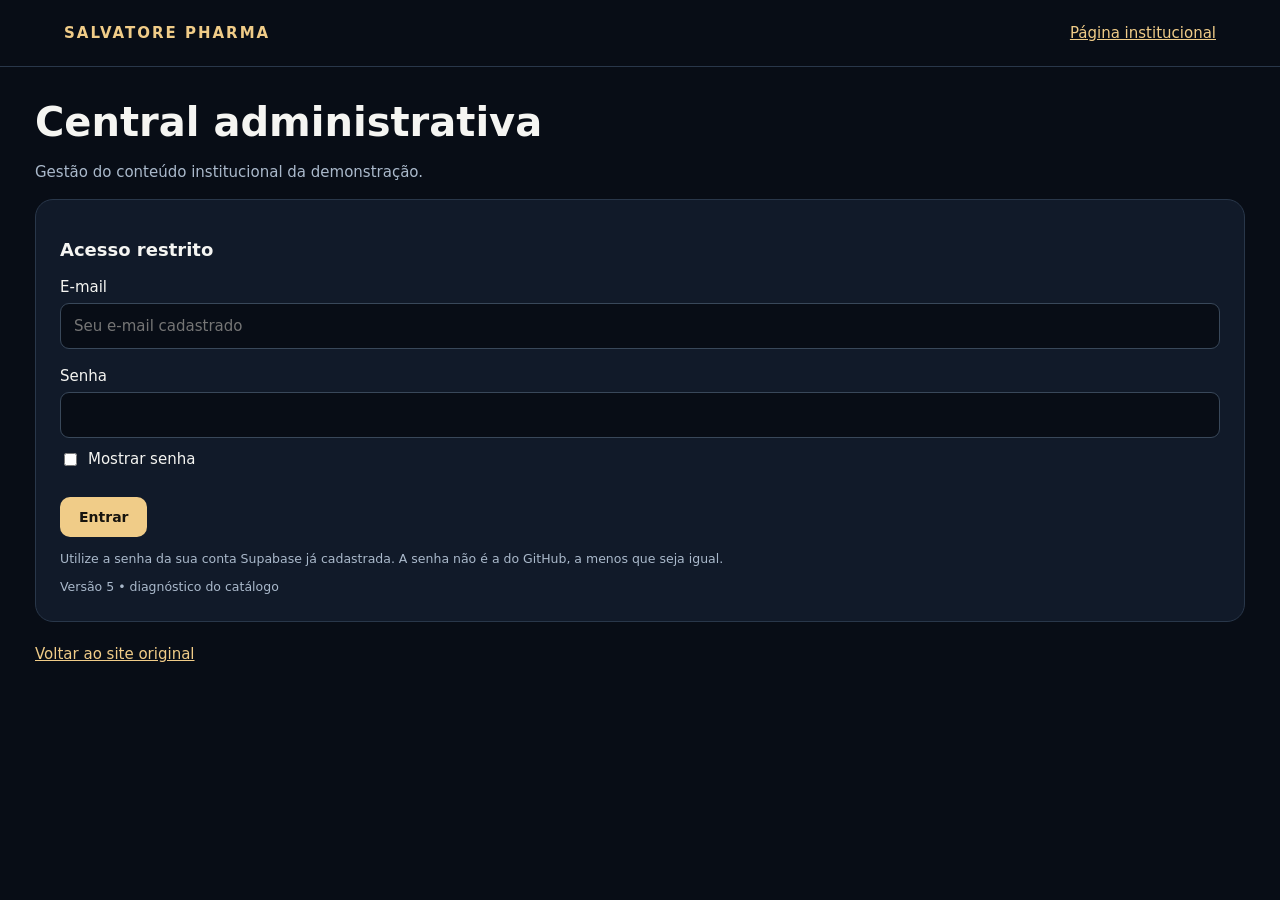
==== commit 4ea87a8c: "Improve Salvatore admin authentication and add catalog connection diagnostics" ====
--- a/admin/index.html
+++ b/admin/index.html
@@ -1 +1 @@
-<!doctype html><html lang="pt-BR"><meta charset="utf-8"><meta name="viewport" content="width=device-width,initial-scale=1"><meta name="robots" content="noindex,nofollow"><title>Salvatore Pharma | Administração</title><style>*{box-sizing:border-box}body{margin:0;background:#080d16;color:#f5f5f2;font:15px system-ui,sans-serif;min-height:100vh}header{padding:24px clamp(18px,5vw,70px);border-bottom:1px solid #29374a;display:flex;align-items:center;justify-content:space-between;gap:16px;flex-wrap:wrap}header strong{letter-spacing:2px;color:#f0cc88}main{max-width:960px;margin:auto;padding:32px 20px}section{background:#111a29;border:1px solid #29374a;padding:24px;border-radius:18px;margin-bottom:20px}h1{font-size:clamp(25px,5vw,40px);margin:0 0 12px}h2{font-size:18px}p,small{color:#aab9cb;line-height:1.6}label{display:block;margin:18px 0 7px}input,textarea{width:100%;padding:13px;border:1px solid #39485a;background:#080d16;color:white;border-radius:9px;font:inherit}textarea{resize:vertical}button,a.button{display:inline-block;background:#f0cc88;border:0;color:#17140e;padding:12px 19px;border-radius:10px;cursor:pointer;font:600 14px system-ui;text-decoration:none;margin-top:16px}button:disabled{opacity:.5}a{color:#f0cc88}button.secondary{background:#263447;color:white}#status{min-height:25px;color:#62dce2;white-space:pre-wrap}.note{border-left:3px solid #f0cc88;padding:12px 18px;background:#192333} [hidden]{display:none!important}.workspace{display:grid;grid-template-columns:220px minmax(0,1fr);gap:20px}.side{background:#0d1521;border:1px solid #29374a;padding:14px;border-radius:16px;align-self:start}.side button{display:block;width:100%;text-align:left;margin:5px 0;background:transparent;color:#aab9cb}.side button.active{background:#27364a;color:#f0cc88}.side a{display:block;padding:12px 18px;font-size:14px;text-decoration:none}.cards{display:grid;grid-template-columns:repeat(3,minmax(0,1fr));gap:12px;margin:20px 0}.metric{background:#0b1320;border:1px solid #29374a;padding:16px;border-radius:12px}.metric strong{display:block;font-size:19px;color:#f0cc88;margin:8px 0;overflow-wrap:anywhere}.preview{background:radial-gradient(ellipse at top right,#203948,#090e17 65%);border:1px solid #39485a;border-radius:16px;padding:30px;overflow-wrap:anywhere}.preview h2{font-size:clamp(22px,4vw,34px);color:#f0cc88}.preview p{white-space:pre-wrap}.history{list-style:none;padding:0}.history li{padding:12px;border-bottom:1px solid #29374a;color:#aab9cb}.toolbar{display:flex;gap:8px;flex-wrap:wrap}.workspace section{min-width:0}.panelTitle{margin-top:0}main{max-width:1250px}#status{position:sticky;bottom:8px;background:#111a29;border-radius:8px;padding:10px;z-index:2}#status:empty{display:none}@media(max-width:700px){.workspace{grid-template-columns:1fr}.side{display:flex;overflow-x:auto;gap:5px}.side button,.side a{white-space:nowrap;width:auto;flex-shrink:0}.cards{grid-template-columns:1fr}.workspace section{padding:16px}.preview{padding:20px}}</style><header><strong>SALVATORE PHARMA</strong><a href="../institucional.html">Página institucional</a></header><main><h1>Central administrativa</h1><p>Gestão do conteúdo institucional da demonstração.</p><section id="login"><h2>Acesso restrito</h2><form id="signin"><label for="email">E-mail</label><input id="email" type="email" value="executivoempresarialpj@gmail.com" autocomplete="username" required><label for="password">Senha</label><input id="password" type="password" autocomplete="current-password" required><label style="display:flex;align-items:center;gap:8px;margin:12px 0"><input style="width:auto" type="checkbox" id="showPassword"> Mostrar senha</label><button id="enter">Entrar</button><small style="display:block;margin-top:12px">Utilize a senha da sua conta Supabase já cadastrada. A senha não é a do GitHub, a menos que seja igual.</small><small style="display:block;margin-top:8px">Versão 4 • mídia online</small></form></section><div id="editor" hidden class="workspace"><nav class="side" aria-label="Navegação do painel"><button type="button" class="active" data-tab="overview">Visão geral</button><button type="button" data-tab="content">Conteúdo</button><button type="button" data-tab="media">Imagens do site</button><button type="button" data-tab="preview">Prévia</button><button type="button" data-tab="history">Atividade</button><button type="button" data-tab="security">Segurança</button><a href="../institucional.html" target="_blank" rel="noopener noreferrer">Página institucional ↗</a><button type="button" id="logout">Sair</button></nav><div><section data-view="overview"><small>PAINEL ADMINISTRATIVO</small><h1>Visão geral</h1><p>Gerencie o conteúdo institucional da demonstração e acompanhe as alterações.</p><div class="cards"><div class="metric"><small>Banco de dados</small><strong>Conectado</strong><small>Leitura confirmada</small></div><div class="metric"><small>Acesso</small><strong>Administrador</strong><small>Permissão validada</small></div><div class="metric"><small>Última atualização</small><strong id="lastSaved">—</strong><small>Registro do banco</small></div></div><div class="toolbar"><button type="button" data-go="content">Editar conteúdo</button><button type="button" class="secondary" data-go="preview">Visualizar prévia</button></div><p class="note">Este painel gerencia a página institucional demonstrativa, separada do catálogo original.</p></section><section data-view="content" hidden><h2 class="panelTitle">Conteúdo institucional</h2><p>Edite os textos e salve as alterações no Supabase.</p><form id="edit"><label for="heading">Título</label><input id="heading" maxlength="160" required><small id="headingCount"></small><label for="description">Descrição</label><textarea id="description" rows="6" maxlength="1500" required></textarea><small id="descCount"></small><p class="note">Simulação para fins informativos e educacionais. Não realiza vendas de medicamentos.</p><div class="toolbar"><button id="save">Salvar alterações</button><button type="button" class="secondary" id="discard">Descartar alterações</button><button type="button" class="secondary" data-go="preview">Ver prévia</button></div></form></section><section data-view="media" hidden><h2>Imagens institucionais</h2><p>Envie uma foto do celular ou computador. As imagens salvas aparecem na página institucional online.</p><form id="mediaForm"><label for="logoFile">Logotipo</label><img id="logoSample" hidden alt="Prévia do logotipo" style="max-width:160px;max-height:140px;object-fit:contain;border-radius:10px"><input id="logoFile" type="file" accept="image/jpeg,image/png,image/webp"><button type="button" class="secondary" id="removeLogo">Remover logo</button><label for="coverFile">Imagem da capa</label><img id="coverSample" hidden alt="Prévia da capa" style="width:100%;max-height:280px;object-fit:contain;border-radius:10px"><input id="coverFile" type="file" accept="image/jpeg,image/png,image/webp"><button type="button" class="secondary" id="removeCover">Remover capa</button><div class="toolbar"><button id="saveMedia">Salvar imagens online</button><button type="button" class="secondary" id="reloadMedia">Recarregar imagens salvas</button></div></form><p id="mediaMsg" role="status"></p></section><section data-view="preview" hidden><h2>Prévia do conteúdo</h2><p>As alterações ainda não salvas são exibidas apenas nesta prévia.</p><div class="preview"><small>PROJETO DEMONSTRATIVO</small><h2 id="previewTitle"></h2><p id="previewDesc"></p><p class="note">Simulação para fins informativos e educacionais. Não realiza vendas de medicamentos.</p></div><button type="button" data-go="content">Voltar à edição</button></section><section data-view="history" hidden><h2>Atividade desta sessão</h2><p>Registro local das ações desde o último login. Não é um histórico permanente.</p><ul class="history" id="history"></ul></section><section data-view="security" hidden><h2>Segurança e acesso</h2><p>Conta autenticada: <strong id="account"></strong></p><p>Permissão de edição validada pelo banco de dados. O acesso público não permite alterar os registros.</p><p>A sessão é encerrada ao sair ou recarregar a página.</p></section></div></div><p id="status" role="status" aria-live="polite"></p><p><a href="../">Voltar ao site original</a></p></main><script>(()=>{ "use strict"; const BASE="https://pxtopfrhmwyfjobuxoac.supabase.co",KEY="sb_publishable_nm3dN40Y2HT45wSf_jUJpw_sCMe9hxA";const headers=(token)=>Object.assign({'apikey':KEY,'Content-Type':'application/json'},token?{Authorization:'Bearer '+token}:{});async function request(path,options={},token){const r=await fetch(BASE+path,{...options,headers:{...headers(token),...options.headers}});const data=await r.json().catch(()=>null);if(!r.ok)throw Error(data?.error_code==='invalid_credentials'?'E-mail ou senha inválidos. Confira a senha cadastrada no Supabase.':(data?.message||data?.msg||data?.error_description||'Falha na comunicação ('+r.status+')'));return data;}const endpoint='/rest/v1/salvatore_institutional_content?id=eq.1';let token=null,saved=null;const $=id=>document.getElementById(id);const status=t=>$('status').textContent=t;function tab(name){document.querySelectorAll('[data-view]').forEach(el=>el.hidden=el.dataset.view!==name);document.querySelectorAll('[data-tab]').forEach(el=>el.classList.toggle('active',el.dataset.tab===name));}document.querySelectorAll('[data-tab],[data-go]').forEach(el=>el.onclick=()=>tab(el.dataset.tab||el.dataset.go));function preview(){ $('previewTitle').textContent=$('heading').value;$('previewDesc').textContent=$('description').value;$('headingCount').textContent=$('heading').value.length+' / 160';$('descCount').textContent=$('description').value.length+' / 1500';}for(const k of ['heading','description'])$(k).addEventListener('input',preview);function activity(msg){const li=document.createElement('li');li.textContent=new Date().toLocaleString('pt-BR')+' — '+msg;$('history').prepend(li);}function loadSaved(row){saved={heading:row.heading,description:row.description,updated_at:row.updated_at};for(const k of ['heading','description'])$(k).value=saved[k];$('lastSaved').textContent=saved.updated_at?new Date(saved.updated_at).toLocaleString('pt-BR'):'—';preview();}$('discard').onclick=()=>{if(saved){loadSaved(saved);status('Alterações locais descartadas.')}};$('showPassword').onchange=()=>{$('password').type=$('showPassword').checked?'text':'password'};let mediaDraft={}, mediaBusy=false;const mediaMsg=t=>$('mediaMsg').textContent=t;function mediaPreview(k,v){const img=$(k==='logo_image'?'logoSample':'coverSample');img.hidden=!v;if(v)img.src=v;else img.removeAttribute('src');}async function readMedia(){if(!token)return;mediaBusy=true;$('saveMedia').disabled=true;try{const rows=await request(endpoint+'&select=logo_image,cover_image',{},token);if(!rows?.length)throw Error('Registro não encontrado');mediaDraft={};for(const k of ['logo_image','cover_image'])mediaPreview(k,rows[0][k]);$('logoFile').value='';$('coverFile').value='';mediaMsg('Imagens online carregadas.');}catch(e){mediaMsg(e.message)}finally{mediaBusy=false;$('saveMedia').disabled=false;}}async function compressImage(file,dim,limit){if(!['image/jpeg','image/png','image/webp'].includes(file.type)||file.size>20*1024*1024)throw Error('Escolha JPEG, PNG ou WebP de até 20 MB.');const url=URL.createObjectURL(file);try{const im=new Image();im.src=url;await im.decode();const canvas=document.createElement('canvas');const scale=Math.min(1,dim/Math.max(im.width,im.height));canvas.width=Math.max(1,Math.round(im.width*scale));canvas.height=Math.max(1,Math.round(im.height*scale));const ctx=canvas.getContext('2d');ctx.drawImage(im,0,0,canvas.width,canvas.height);for(const quality of [.85,.7,.55,.4]){const data=canvas.toDataURL('image/webp',quality);if(data.length<=limit&&/^data:image\/(webp|jpeg|png);base64,/.test(data))return data;}throw Error('A imagem ficou muito grande após a compressão. Use uma foto menor.');}finally{URL.revokeObjectURL(url)}}for(const [input,key,dim,limit] of [['logoFile','logo_image',600,350000],['coverFile','cover_image',1600,900000]]){$(input).onchange=async()=>{if(!$(input).files[0]||mediaBusy)return;mediaBusy=true;$('saveMedia').disabled=true;try{const data=await compressImage($(input).files[0],dim,limit);mediaDraft[key]=data;mediaPreview(key,data);mediaMsg('Prévia pronta. Clique em salvar imagens online.');}catch(e){mediaMsg(e.message)}finally{mediaBusy=false;$('saveMedia').disabled=false;$(input).value='';}};}for(const [id,k] of [['removeLogo','logo_image'],['removeCover','cover_image']])$(id).onclick=()=>{if(mediaBusy)return;mediaDraft[k]=null;mediaPreview(k,null);mediaMsg('Remoção preparada. Salve para aplicar.');};$('reloadMedia').onclick=()=>{if(!mediaBusy&&confirm('Descartar alterações de imagens ainda não salvas?'))readMedia()};$('mediaForm').onsubmit=async e=>{e.preventDefault();if(!token||mediaBusy)return;if(!Object.keys(mediaDraft).length){mediaMsg('Nenhuma alteração pendente.');return;}mediaBusy=true;$('saveMedia').disabled=true;try{const rows=await request(endpoint,{method:'PATCH',headers:{Prefer:'return=representation'},body:JSON.stringify({...mediaDraft,updated_at:new Date().toISOString()})},token);if(!rows?.length)throw Error('Sessão expirada ou acesso não autorizado.');mediaDraft={};$('lastSaved').textContent=new Date(rows[0].updated_at).toLocaleString('pt-BR');activity('Imagens institucionais salvas');mediaMsg('Imagens salvas no banco. A página institucional busca atualizações automaticamente.');}catch(e){mediaMsg(e.message)}finally{mediaBusy=false;$('saveMedia').disabled=false;}};function reset(){mediaDraft={};mediaPreview('logo_image',null);mediaPreview('cover_image',null);token=null;saved=null;$('history').replaceChildren();$('account').textContent='';tab('overview');$('editor').hidden=true;$('login').hidden=false;$('password').value=''}$('signin').onsubmit=async e=>{e.preventDefault();$('enter').disabled=true;status('Verificando credenciais...');try{const auth=await request('/auth/v1/token?grant_type=password',{method:'POST',body:JSON.stringify({email:$('email').value.trim(),password:$('password').value})});if(!auth?.access_token)throw Error('O servidor não retornou uma sessão válida.');$('password').value='';status('Verificando permissão administrativa...');const allowed=await request('/rest/v1/salvatore_institutional_admins?select=user_id',{method:'GET'},auth.access_token);if(!allowed?.length)throw Error('Conta sem autorização para este painel.');token=auth.access_token;const data=await request(endpoint+'\x26select=heading,description,updated_at',{},token);if(!data?.length)throw Error('Conteúdo não encontrado.');loadSaved(data[0]);$('account').textContent=auth.user?.email||$('email').value;activity('Acesso autorizado');tab('overview');$('editor').hidden=false;$('login').hidden=true;status('Acesso autorizado.');readMedia();}catch(e){reset();status(e instanceof TypeError?'Falha de conexão com o Supabase. Verifique sua internet ou bloqueadores do navegador.':e.message)}finally{$('enter').disabled=false}};$('edit').onsubmit=async e=>{e.preventDefault();if(!token)return;$('save').disabled=true;try{const data=await request(endpoint,{method:'PATCH',headers:{Prefer:'return=representation'},body:JSON.stringify({heading:$('heading').value.trim(),description:$('description').value.trim(),updated_at:new Date().toISOString()})},token);if(!data?.length)throw Error('Alteração não autorizada ou sessão expirada.');loadSaved(data[0]);activity('Conteúdo institucional salvo');status('Alterações salvas com sucesso.');}catch(e){status(e.message)}finally{$('save').disabled=false}};$('logout').onclick=async()=>{const t=token;reset();if(t)try{await request('/auth/v1/logout?scope=local',{method:'POST'},t)}catch{}status('Sessão encerrada.')};})();</script></html>+<!doctype html><html lang="pt-BR"><meta charset="utf-8"><meta name="viewport" content="width=device-width,initial-scale=1"><meta name="robots" content="noindex,nofollow"><title>Salvatore Pharma | Administração</title><style>*{box-sizing:border-box}body{margin:0;background:#080d16;color:#f5f5f2;font:15px system-ui,sans-serif;min-height:100vh}header{padding:24px clamp(18px,5vw,70px);border-bottom:1px solid #29374a;display:flex;align-items:center;justify-content:space-between;gap:16px;flex-wrap:wrap}header strong{letter-spacing:2px;color:#f0cc88}main{max-width:960px;margin:auto;padding:32px 20px}section{background:#111a29;border:1px solid #29374a;padding:24px;border-radius:18px;margin-bottom:20px}h1{font-size:clamp(25px,5vw,40px);margin:0 0 12px}h2{font-size:18px}p,small{color:#aab9cb;line-height:1.6}label{display:block;margin:18px 0 7px}input,textarea{width:100%;padding:13px;border:1px solid #39485a;background:#080d16;color:white;border-radius:9px;font:inherit}textarea{resize:vertical}button,a.button{display:inline-block;background:#f0cc88;border:0;color:#17140e;padding:12px 19px;border-radius:10px;cursor:pointer;font:600 14px system-ui;text-decoration:none;margin-top:16px}button:disabled{opacity:.5}a{color:#f0cc88}button.secondary{background:#263447;color:white}#status{min-height:25px;color:#62dce2;white-space:pre-wrap}.note{border-left:3px solid #f0cc88;padding:12px 18px;background:#192333} [hidden]{display:none!important}.workspace{display:grid;grid-template-columns:220px minmax(0,1fr);gap:20px}.side{background:#0d1521;border:1px solid #29374a;padding:14px;border-radius:16px;align-self:start}.side button{display:block;width:100%;text-align:left;margin:5px 0;background:transparent;color:#aab9cb}.side button.active{background:#27364a;color:#f0cc88}.side a{display:block;padding:12px 18px;font-size:14px;text-decoration:none}.cards{display:grid;grid-template-columns:repeat(3,minmax(0,1fr));gap:12px;margin:20px 0}.metric{background:#0b1320;border:1px solid #29374a;padding:16px;border-radius:12px}.metric strong{display:block;font-size:19px;color:#f0cc88;margin:8px 0;overflow-wrap:anywhere}.preview{background:radial-gradient(ellipse at top right,#203948,#090e17 65%);border:1px solid #39485a;border-radius:16px;padding:30px;overflow-wrap:anywhere}.preview h2{font-size:clamp(22px,4vw,34px);color:#f0cc88}.preview p{white-space:pre-wrap}.history{list-style:none;padding:0}.history li{padding:12px;border-bottom:1px solid #29374a;color:#aab9cb}.toolbar{display:flex;gap:8px;flex-wrap:wrap}.workspace section{min-width:0}.panelTitle{margin-top:0}main{max-width:1250px}#status{position:sticky;bottom:8px;background:#111a29;border-radius:8px;padding:10px;z-index:2}#status:empty{display:none}@media(max-width:700px){.workspace{grid-template-columns:1fr}.side{display:flex;overflow-x:auto;gap:5px}.side button,.side a{white-space:nowrap;width:auto;flex-shrink:0}.cards{grid-template-columns:1fr}.workspace section{padding:16px}.preview{padding:20px}}</style><header><strong>SALVATORE PHARMA</strong><a href="../institucional.html">Página institucional</a></header><main><h1>Central administrativa</h1><p>Gestão do conteúdo institucional da demonstração.</p><section id="login"><h2>Acesso restrito</h2><form id="signin"><label for="email">E-mail</label><input id="email" type="email" placeholder="Seu e-mail cadastrado" autocomplete="username" required><label for="password">Senha</label><input id="password" type="password" autocomplete="current-password" required><label style="display:flex;align-items:center;gap:8px;margin:12px 0"><input style="width:auto" type="checkbox" id="showPassword"> Mostrar senha</label><button id="enter">Entrar</button><small style="display:block;margin-top:12px">Utilize a senha da sua conta Supabase já cadastrada. A senha não é a do GitHub, a menos que seja igual.</small><small style="display:block;margin-top:8px">Versão 5 • diagnóstico do catálogo</small></form></section><div id="editor" hidden class="workspace"><nav class="side" aria-label="Navegação do painel"><button type="button" class="active" data-tab="overview">Visão geral</button><button type="button" data-tab="content">Conteúdo</button><button type="button" data-tab="media">Imagens do site</button><button type="button" data-tab="catalog">Catálogo</button><button type="button" data-tab="preview">Prévia</button><button type="button" data-tab="history">Atividade</button><button type="button" data-tab="security">Segurança</button><a href="../institucional.html" target="_blank" rel="noopener noreferrer">Página institucional ↗</a><button type="button" id="logout">Sair</button></nav><div><section data-view="overview"><small>PAINEL ADMINISTRATIVO</small><h1>Visão geral</h1><p>Gerencie o conteúdo institucional da demonstração e acompanhe as alterações.</p><div class="cards"><div class="metric"><small>Banco de dados</small><strong>Conectado</strong><small>Leitura confirmada</small></div><div class="metric"><small>Acesso</small><strong>Administrador</strong><small>Permissão validada</small></div><div class="metric"><small>Última atualização</small><strong id="lastSaved">—</strong><small>Registro do banco</small></div></div><div class="toolbar"><button type="button" data-go="content">Editar conteúdo</button><button type="button" class="secondary" data-go="preview">Visualizar prévia</button></div><p class="note">Este painel gerencia a página institucional demonstrativa. Na aba Catálogo, confira o estado da integração antes de qualquer alteração na página original.</p><button type="button" class="secondary" data-go="catalog">Verificar catálogo</button></section><section data-view="content" hidden><h2 class="panelTitle">Conteúdo institucional</h2><p>Edite os textos e salve as alterações no Supabase.</p><form id="edit"><label for="heading">Título</label><input id="heading" maxlength="160" required><small id="headingCount"></small><label for="description">Descrição</label><textarea id="description" rows="6" maxlength="1500" required></textarea><small id="descCount"></small><p class="note">Simulação para fins informativos e educacionais. Não realiza vendas de medicamentos.</p><div class="toolbar"><button id="save">Salvar alterações</button><button type="button" class="secondary" id="discard">Descartar alterações</button><button type="button" class="secondary" data-go="preview">Ver prévia</button></div></form></section><section data-view="media" hidden><h2>Imagens institucionais</h2><p>Envie uma foto do celular ou computador. As imagens salvas aparecem na página institucional online.</p><form id="mediaForm"><label for="logoFile">Logotipo</label><img id="logoSample" hidden alt="Prévia do logotipo" style="max-width:160px;max-height:140px;object-fit:contain;border-radius:10px"><input id="logoFile" type="file" accept="image/jpeg,image/png,image/webp"><button type="button" class="secondary" id="removeLogo">Remover logo</button><label for="coverFile">Imagem da capa</label><img id="coverSample" hidden alt="Prévia da capa" style="width:100%;max-height:280px;object-fit:contain;border-radius:10px"><input id="coverFile" type="file" accept="image/jpeg,image/png,image/webp"><button type="button" class="secondary" id="removeCover">Remover capa</button><div class="toolbar"><button id="saveMedia">Salvar imagens online</button><button type="button" class="secondary" id="reloadMedia">Recarregar imagens salvas</button></div></form><p id="mediaMsg" role="status"></p></section><section data-view="catalog" hidden><h2>Catálogo demonstrativo</h2><p>Verificação da conexão com a nova tabela do catálogo. A página original permanece intacta.</p><div class="cards"><div class="metric"><small>Registros no banco</small><strong id="catalogCount">—</strong></div><div class="metric"><small>Conexão</small><strong id="catalogState">Não verificada</strong></div></div><p class="note" id="catalogNote">A integração com a página principal ainda não foi validada.</p><button type="button" id="checkCatalog">Verificar conexão</button></section><section data-view="preview" hidden><h2>Prévia do conteúdo</h2><p>As alterações ainda não salvas são exibidas apenas nesta prévia.</p><div class="preview"><small>PROJETO DEMONSTRATIVO</small><h2 id="previewTitle"></h2><p id="previewDesc"></p><p class="note">Simulação para fins informativos e educacionais. Não realiza vendas de medicamentos.</p></div><button type="button" data-go="content">Voltar à edição</button></section><section data-view="history" hidden><h2>Atividade desta sessão</h2><p>Registro local das ações desde o último login. Não é um histórico permanente.</p><ul class="history" id="history"></ul></section><section data-view="security" hidden><h2>Segurança e acesso</h2><p>Conta autenticada: <strong id="account"></strong></p><p>Permissão de edição validada pelo banco de dados. O acesso público não permite alterar os registros.</p><p>A sessão é encerrada ao sair ou recarregar a página.</p></section></div></div><p id="status" role="status" aria-live="polite"></p><p><a href="../">Voltar ao site original</a></p></main><script>(()=>{ "use strict"; const BASE="https://pxtopfrhmwyfjobuxoac.supabase.co",KEY="sb_publishable_nm3dN40Y2HT45wSf_jUJpw_sCMe9hxA";const headers=(token)=>Object.assign({'apikey':KEY,'Content-Type':'application/json'},token?{Authorization:'Bearer '+token}:{});async function request(path,options={},token){const r=await fetch(BASE+path,{...options,headers:{...headers(token),...options.headers}});const data=await r.json().catch(()=>null);if(!r.ok)throw Error(data?.error_code==='invalid_credentials'?'E-mail ou senha inválidos. Confira a senha cadastrada no Supabase.':(data?.message||data?.msg||data?.error_description||(r.status===401?'Sessão expirada. Saia e entre novamente.':r.status===403?'Acesso não autorizado.':'Falha na comunicação ('+r.status+')')));return data;}const endpoint='/rest/v1/salvatore_institutional_content?id=eq.1';let token=null,saved=null;let catalogBusy=false;let loginEpoch=0;const $=id=>document.getElementById(id);const status=t=>$('status').textContent=t;function tab(name){if(name==='catalog'&&token)checkCatalog();document.querySelectorAll('[data-view]').forEach(el=>el.hidden=el.dataset.view!==name);document.querySelectorAll('[data-tab]').forEach(el=>el.classList.toggle('active',el.dataset.tab===name));}document.querySelectorAll('[data-tab],[data-go]').forEach(el=>el.onclick=()=>tab(el.dataset.tab||el.dataset.go));function preview(){ $('previewTitle').textContent=$('heading').value;$('previewDesc').textContent=$('description').value;$('headingCount').textContent=$('heading').value.length+' / 160';$('descCount').textContent=$('description').value.length+' / 1500';}for(const k of ['heading','description'])$(k).addEventListener('input',preview);function activity(msg){const li=document.createElement('li');li.textContent=new Date().toLocaleString('pt-BR')+' — '+msg;$('history').prepend(li);}function loadSaved(row){saved={heading:row.heading,description:row.description,updated_at:row.updated_at};for(const k of ['heading','description'])$(k).value=saved[k];$('lastSaved').textContent=saved.updated_at?new Date(saved.updated_at).toLocaleString('pt-BR'):'—';preview();}$('discard').onclick=()=>{if(saved){loadSaved(saved);status('Alterações locais descartadas.')}};$('showPassword').onchange=()=>{$('password').type=$('showPassword').checked?'text':'password'};let mediaDraft={}, mediaBusy=false;const mediaMsg=t=>$('mediaMsg').textContent=t;function mediaPreview(k,v){const img=$(k==='logo_image'?'logoSample':'coverSample');img.hidden=!v;if(v)img.src=v;else img.removeAttribute('src');}async function readMedia(){if(!token)return;mediaBusy=true;$('saveMedia').disabled=true;try{const rows=await request(endpoint+'&select=logo_image,cover_image',{},token);if(!rows?.length)throw Error('Registro não encontrado');mediaDraft={};for(const k of ['logo_image','cover_image'])mediaPreview(k,rows[0][k]);$('logoFile').value='';$('coverFile').value='';mediaMsg('Imagens online carregadas.');}catch(e){mediaMsg(e.message)}finally{mediaBusy=false;$('saveMedia').disabled=false;}}async function compressImage(file,dim,limit){if(!['image/jpeg','image/png','image/webp'].includes(file.type)||file.size>20*1024*1024)throw Error('Escolha JPEG, PNG ou WebP de até 20 MB.');const url=URL.createObjectURL(file);try{const im=new Image();im.src=url;await im.decode();const canvas=document.createElement('canvas');const scale=Math.min(1,dim/Math.max(im.width,im.height));canvas.width=Math.max(1,Math.round(im.width*scale));canvas.height=Math.max(1,Math.round(im.height*scale));const ctx=canvas.getContext('2d');ctx.drawImage(im,0,0,canvas.width,canvas.height);for(const quality of [.85,.7,.55,.4]){const data=canvas.toDataURL('image/webp',quality);if(data.length<=limit&&/^data:image\/(webp|jpeg|png);base64,/.test(data))return data;}throw Error('A imagem ficou muito grande após a compressão. Use uma foto menor.');}finally{URL.revokeObjectURL(url)}}for(const [input,key,dim,limit] of [['logoFile','logo_image',600,350000],['coverFile','cover_image',1600,900000]]){$(input).onchange=async()=>{if(!$(input).files[0]||mediaBusy)return;mediaBusy=true;$('saveMedia').disabled=true;try{const data=await compressImage($(input).files[0],dim,limit);mediaDraft[key]=data;mediaPreview(key,data);mediaMsg('Prévia pronta. Clique em salvar imagens online.');}catch(e){mediaMsg(e.message)}finally{mediaBusy=false;$('saveMedia').disabled=false;$(input).value='';}};}for(const [id,k] of [['removeLogo','logo_image'],['removeCover','cover_image']])$(id).onclick=()=>{if(mediaBusy)return;mediaDraft[k]=null;mediaPreview(k,null);mediaMsg('Remoção preparada. Salve para aplicar.');};$('reloadMedia').onclick=()=>{if(!mediaBusy&&confirm('Descartar alterações de imagens ainda não salvas?'))readMedia()};$('mediaForm').onsubmit=async e=>{e.preventDefault();if(!token||mediaBusy)return;if(!Object.keys(mediaDraft).length){mediaMsg('Nenhuma alteração pendente.');return;}mediaBusy=true;$('saveMedia').disabled=true;try{const rows=await request(endpoint,{method:'PATCH',headers:{Prefer:'return=representation'},body:JSON.stringify({...mediaDraft,updated_at:new Date().toISOString()})},token);if(!rows?.length)throw Error('Sessão expirada ou acesso não autorizado.');mediaDraft={};$('lastSaved').textContent=new Date(rows[0].updated_at).toLocaleString('pt-BR');activity('Imagens institucionais salvas');mediaMsg('Imagens salvas no banco. A página institucional busca atualizações automaticamente.');}catch(e){mediaMsg(e.message)}finally{mediaBusy=false;$('saveMedia').disabled=false;}};async function checkCatalog(){if(!token||catalogBusy)return;const epoch=loginEpoch;catalogBusy=true;$('checkCatalog').disabled=true;$('catalogState').textContent='Verificando';try{const rows=await request('/rest/v1/salvatore_catalog_products?select=uid&limit=1000',{},token);if(epoch!==loginEpoch)return;if(!Array.isArray(rows))throw Error('Resposta inválida do banco.');$('catalogCount').textContent=rows.length===1000?'1000+':String(rows.length);$('catalogState').textContent='Conectado';$('catalogNote').textContent=rows.length?'Registros encontrados. A sincronização com a página principal ainda não foi validada.':'Tabela vazia. Nenhum item foi importado para evitar sobrescrever ou duplicar o catálogo original.';}catch(e){if(epoch!==loginEpoch)return;$('catalogCount').textContent='—';$('catalogState').textContent='Falha';$('catalogNote').textContent=e.message;}finally{catalogBusy=false;$('checkCatalog').disabled=false;}}$('checkCatalog').onclick=checkCatalog;function reset(){loginEpoch++;$('catalogCount').textContent='—';$('catalogState').textContent='Não verificada';mediaDraft={};mediaPreview('logo_image',null);mediaPreview('cover_image',null);token=null;saved=null;$('history').replaceChildren();$('account').textContent='';tab('overview');$('editor').hidden=true;$('login').hidden=false;$('password').value=''}$('signin').onsubmit=async e=>{e.preventDefault();$('enter').disabled=true;status('Verificando credenciais...');try{const auth=await request('/auth/v1/token?grant_type=password',{method:'POST',body:JSON.stringify({email:$('email').value.trim(),password:$('password').value})});if(!auth?.access_token)throw Error('O servidor não retornou uma sessão válida.');$('password').value='';status('Verificando permissão administrativa...');if(!auth.user?.id)throw Error('Não foi possível identificar a conta autenticada.');const allowed=await request('/rest/v1/salvatore_institutional_admins?select=user_id&user_id=eq.'+encodeURIComponent(auth.user.id),{method:'GET'},auth.access_token);if(!allowed?.some(row=>row.user_id===auth.user.id))throw Error('Conta sem autorização para este painel.');token=auth.access_token;const data=await request(endpoint+'\x26select=heading,description,updated_at',{},token);if(!data?.length)throw Error('Conteúdo não encontrado.');loadSaved(data[0]);$('account').textContent=auth.user?.email||$('email').value;activity('Acesso autorizado');tab('overview');$('editor').hidden=false;$('login').hidden=true;status('Acesso autorizado.');readMedia();}catch(e){reset();status(e instanceof TypeError?'Falha de conexão com o Supabase. Verifique sua internet ou bloqueadores do navegador.':e.message)}finally{$('enter').disabled=false}};$('edit').onsubmit=async e=>{e.preventDefault();if(!token)return;$('save').disabled=true;try{const data=await request(endpoint,{method:'PATCH',headers:{Prefer:'return=representation'},body:JSON.stringify({heading:$('heading').value.trim(),description:$('description').value.trim(),updated_at:new Date().toISOString()})},token);if(!data?.length)throw Error('Alteração não autorizada ou sessão expirada.');loadSaved(data[0]);activity('Conteúdo institucional salvo');status('Alterações salvas com sucesso.');}catch(e){status(e.message)}finally{$('save').disabled=false}};$('logout').onclick=async()=>{const t=token;reset();if(t)try{await request('/auth/v1/logout?scope=local',{method:'POST'},t)}catch{}status('Sessão encerrada.')};})();</script></html>
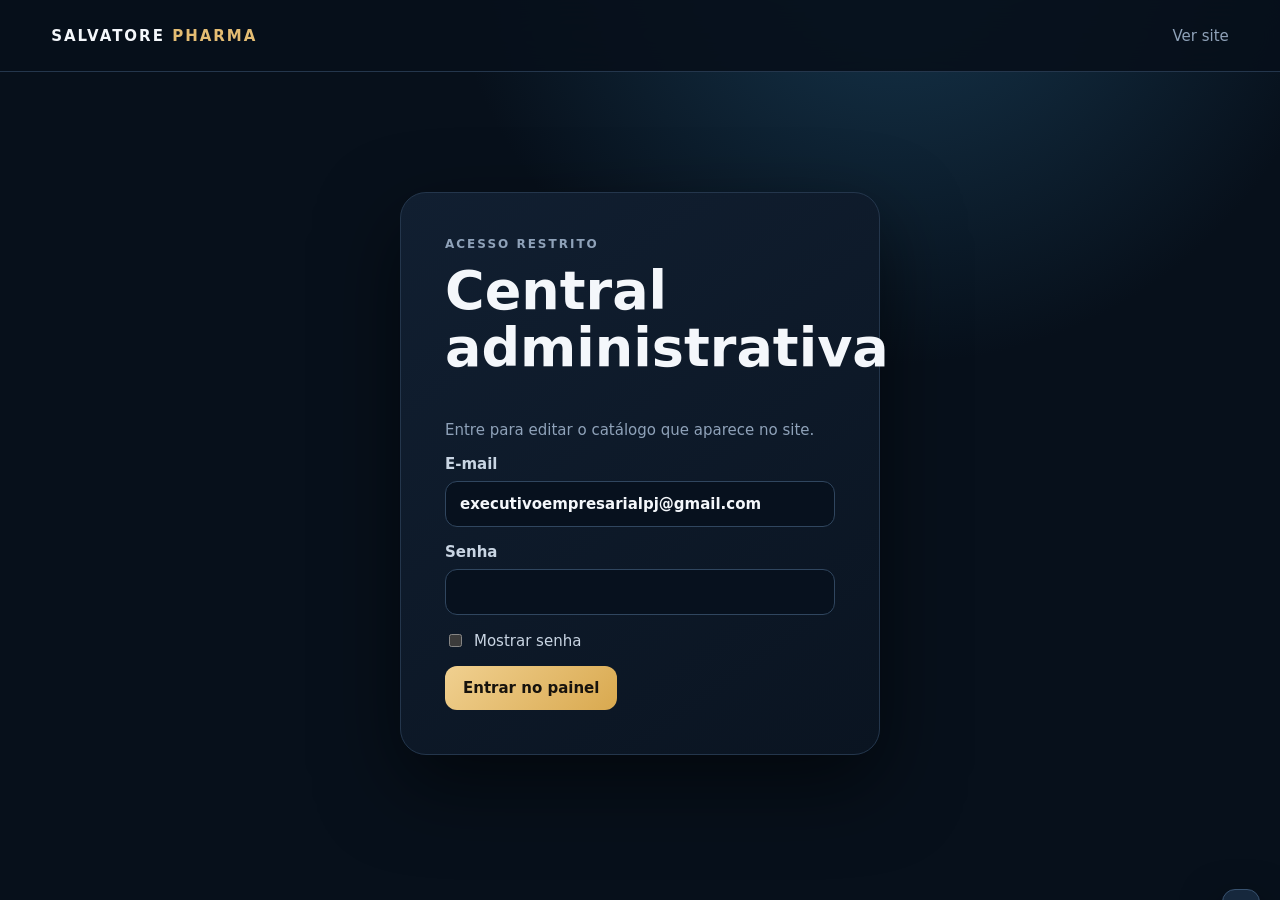
==== commit bf6711f4: "feat: integrar painel administrativo ao catálogo" ====
--- a/admin/index.html
+++ b/admin/index.html
@@ -1 +1,7 @@
-<!doctype html><html lang="pt-BR"><meta charset="utf-8"><meta name="viewport" content="width=device-width,initial-scale=1"><meta name="robots" content="noindex,nofollow"><title>Salvatore Pharma | Administração</title><style>*{box-sizing:border-box}body{margin:0;background:#080d16;color:#f5f5f2;font:15px system-ui,sans-serif;min-height:100vh}header{padding:24px clamp(18px,5vw,70px);border-bottom:1px solid #29374a;display:flex;align-items:center;justify-content:space-between;gap:16px;flex-wrap:wrap}header strong{letter-spacing:2px;color:#f0cc88}main{max-width:960px;margin:auto;padding:32px 20px}section{background:#111a29;border:1px solid #29374a;padding:24px;border-radius:18px;margin-bottom:20px}h1{font-size:clamp(25px,5vw,40px);margin:0 0 12px}h2{font-size:18px}p,small{color:#aab9cb;line-height:1.6}label{display:block;margin:18px 0 7px}input,textarea{width:100%;padding:13px;border:1px solid #39485a;background:#080d16;color:white;border-radius:9px;font:inherit}textarea{resize:vertical}button,a.button{display:inline-block;background:#f0cc88;border:0;color:#17140e;padding:12px 19px;border-radius:10px;cursor:pointer;font:600 14px system-ui;text-decoration:none;margin-top:16px}button:disabled{opacity:.5}a{color:#f0cc88}button.secondary{background:#263447;color:white}#status{min-height:25px;color:#62dce2;white-space:pre-wrap}.note{border-left:3px solid #f0cc88;padding:12px 18px;background:#192333} [hidden]{display:none!important}.workspace{display:grid;grid-template-columns:220px minmax(0,1fr);gap:20px}.side{background:#0d1521;border:1px solid #29374a;padding:14px;border-radius:16px;align-self:start}.side button{display:block;width:100%;text-align:left;margin:5px 0;background:transparent;color:#aab9cb}.side button.active{background:#27364a;color:#f0cc88}.side a{display:block;padding:12px 18px;font-size:14px;text-decoration:none}.cards{display:grid;grid-template-columns:repeat(3,minmax(0,1fr));gap:12px;margin:20px 0}.metric{background:#0b1320;border:1px solid #29374a;padding:16px;border-radius:12px}.metric strong{display:block;font-size:19px;color:#f0cc88;margin:8px 0;overflow-wrap:anywhere}.preview{background:radial-gradient(ellipse at top right,#203948,#090e17 65%);border:1px solid #39485a;border-radius:16px;padding:30px;overflow-wrap:anywhere}.preview h2{font-size:clamp(22px,4vw,34px);color:#f0cc88}.preview p{white-space:pre-wrap}.history{list-style:none;padding:0}.history li{padding:12px;border-bottom:1px solid #29374a;color:#aab9cb}.toolbar{display:flex;gap:8px;flex-wrap:wrap}.workspace section{min-width:0}.panelTitle{margin-top:0}main{max-width:1250px}#status{position:sticky;bottom:8px;background:#111a29;border-radius:8px;padding:10px;z-index:2}#status:empty{display:none}@media(max-width:700px){.workspace{grid-template-columns:1fr}.side{display:flex;overflow-x:auto;gap:5px}.side button,.side a{white-space:nowrap;width:auto;flex-shrink:0}.cards{grid-template-columns:1fr}.workspace section{padding:16px}.preview{padding:20px}}</style><header><strong>SALVATORE PHARMA</strong><a href="../institucional.html">Página institucional</a></header><main><h1>Central administrativa</h1><p>Gestão do conteúdo institucional da demonstração.</p><section id="login"><h2>Acesso restrito</h2><form id="signin"><label for="email">E-mail</label><input id="email" type="email" placeholder="Seu e-mail cadastrado" autocomplete="username" required><label for="password">Senha</label><input id="password" type="password" autocomplete="current-password" required><label style="display:flex;align-items:center;gap:8px;margin:12px 0"><input style="width:auto" type="checkbox" id="showPassword"> Mostrar senha</label><button id="enter">Entrar</button><small style="display:block;margin-top:12px">Utilize a senha da sua conta Supabase já cadastrada. A senha não é a do GitHub, a menos que seja igual.</small><small style="display:block;margin-top:8px">Versão 5 • diagnóstico do catálogo</small></form></section><div id="editor" hidden class="workspace"><nav class="side" aria-label="Navegação do painel"><button type="button" class="active" data-tab="overview">Visão geral</button><button type="button" data-tab="content">Conteúdo</button><button type="button" data-tab="media">Imagens do site</button><button type="button" data-tab="catalog">Catálogo</button><button type="button" data-tab="preview">Prévia</button><button type="button" data-tab="history">Atividade</button><button type="button" data-tab="security">Segurança</button><a href="../institucional.html" target="_blank" rel="noopener noreferrer">Página institucional ↗</a><button type="button" id="logout">Sair</button></nav><div><section data-view="overview"><small>PAINEL ADMINISTRATIVO</small><h1>Visão geral</h1><p>Gerencie o conteúdo institucional da demonstração e acompanhe as alterações.</p><div class="cards"><div class="metric"><small>Banco de dados</small><strong>Conectado</strong><small>Leitura confirmada</small></div><div class="metric"><small>Acesso</small><strong>Administrador</strong><small>Permissão validada</small></div><div class="metric"><small>Última atualização</small><strong id="lastSaved">—</strong><small>Registro do banco</small></div></div><div class="toolbar"><button type="button" data-go="content">Editar conteúdo</button><button type="button" class="secondary" data-go="preview">Visualizar prévia</button></div><p class="note">Este painel gerencia a página institucional demonstrativa. Na aba Catálogo, confira o estado da integração antes de qualquer alteração na página original.</p><button type="button" class="secondary" data-go="catalog">Verificar catálogo</button></section><section data-view="content" hidden><h2 class="panelTitle">Conteúdo institucional</h2><p>Edite os textos e salve as alterações no Supabase.</p><form id="edit"><label for="heading">Título</label><input id="heading" maxlength="160" required><small id="headingCount"></small><label for="description">Descrição</label><textarea id="description" rows="6" maxlength="1500" required></textarea><small id="descCount"></small><p class="note">Simulação para fins informativos e educacionais. Não realiza vendas de medicamentos.</p><div class="toolbar"><button id="save">Salvar alterações</button><button type="button" class="secondary" id="discard">Descartar alterações</button><button type="button" class="secondary" data-go="preview">Ver prévia</button></div></form></section><section data-view="media" hidden><h2>Imagens institucionais</h2><p>Envie uma foto do celular ou computador. As imagens salvas aparecem na página institucional online.</p><form id="mediaForm"><label for="logoFile">Logotipo</label><img id="logoSample" hidden alt="Prévia do logotipo" style="max-width:160px;max-height:140px;object-fit:contain;border-radius:10px"><input id="logoFile" type="file" accept="image/jpeg,image/png,image/webp"><button type="button" class="secondary" id="removeLogo">Remover logo</button><label for="coverFile">Imagem da capa</label><img id="coverSample" hidden alt="Prévia da capa" style="width:100%;max-height:280px;object-fit:contain;border-radius:10px"><input id="coverFile" type="file" accept="image/jpeg,image/png,image/webp"><button type="button" class="secondary" id="removeCover">Remover capa</button><div class="toolbar"><button id="saveMedia">Salvar imagens online</button><button type="button" class="secondary" id="reloadMedia">Recarregar imagens salvas</button></div></form><p id="mediaMsg" role="status"></p></section><section data-view="catalog" hidden><h2>Catálogo demonstrativo</h2><p>Verificação da conexão com a nova tabela do catálogo. A página original permanece intacta.</p><div class="cards"><div class="metric"><small>Registros no banco</small><strong id="catalogCount">—</strong></div><div class="metric"><small>Conexão</small><strong id="catalogState">Não verificada</strong></div></div><p class="note" id="catalogNote">A integração com a página principal ainda não foi validada.</p><button type="button" id="checkCatalog">Verificar conexão</button></section><section data-view="preview" hidden><h2>Prévia do conteúdo</h2><p>As alterações ainda não salvas são exibidas apenas nesta prévia.</p><div class="preview"><small>PROJETO DEMONSTRATIVO</small><h2 id="previewTitle"></h2><p id="previewDesc"></p><p class="note">Simulação para fins informativos e educacionais. Não realiza vendas de medicamentos.</p></div><button type="button" data-go="content">Voltar à edição</button></section><section data-view="history" hidden><h2>Atividade desta sessão</h2><p>Registro local das ações desde o último login. Não é um histórico permanente.</p><ul class="history" id="history"></ul></section><section data-view="security" hidden><h2>Segurança e acesso</h2><p>Conta autenticada: <strong id="account"></strong></p><p>Permissão de edição validada pelo banco de dados. O acesso público não permite alterar os registros.</p><p>A sessão é encerrada ao sair ou recarregar a página.</p></section></div></div><p id="status" role="status" aria-live="polite"></p><p><a href="../">Voltar ao site original</a></p></main><script>(()=>{ "use strict"; const BASE="https://pxtopfrhmwyfjobuxoac.supabase.co",KEY="sb_publishable_nm3dN40Y2HT45wSf_jUJpw_sCMe9hxA";const headers=(token)=>Object.assign({'apikey':KEY,'Content-Type':'application/json'},token?{Authorization:'Bearer '+token}:{});async function request(path,options={},token){const r=await fetch(BASE+path,{...options,headers:{...headers(token),...options.headers}});const data=await r.json().catch(()=>null);if(!r.ok)throw Error(data?.error_code==='invalid_credentials'?'E-mail ou senha inválidos. Confira a senha cadastrada no Supabase.':(data?.message||data?.msg||data?.error_description||(r.status===401?'Sessão expirada. Saia e entre novamente.':r.status===403?'Acesso não autorizado.':'Falha na comunicação ('+r.status+')')));return data;}const endpoint='/rest/v1/salvatore_institutional_content?id=eq.1';let token=null,saved=null;let catalogBusy=false;let loginEpoch=0;const $=id=>document.getElementById(id);const status=t=>$('status').textContent=t;function tab(name){if(name==='catalog'&&token)checkCatalog();document.querySelectorAll('[data-view]').forEach(el=>el.hidden=el.dataset.view!==name);document.querySelectorAll('[data-tab]').forEach(el=>el.classList.toggle('active',el.dataset.tab===name));}document.querySelectorAll('[data-tab],[data-go]').forEach(el=>el.onclick=()=>tab(el.dataset.tab||el.dataset.go));function preview(){ $('previewTitle').textContent=$('heading').value;$('previewDesc').textContent=$('description').value;$('headingCount').textContent=$('heading').value.length+' / 160';$('descCount').textContent=$('description').value.length+' / 1500';}for(const k of ['heading','description'])$(k).addEventListener('input',preview);function activity(msg){const li=document.createElement('li');li.textContent=new Date().toLocaleString('pt-BR')+' — '+msg;$('history').prepend(li);}function loadSaved(row){saved={heading:row.heading,description:row.description,updated_at:row.updated_at};for(const k of ['heading','description'])$(k).value=saved[k];$('lastSaved').textContent=saved.updated_at?new Date(saved.updated_at).toLocaleString('pt-BR'):'—';preview();}$('discard').onclick=()=>{if(saved){loadSaved(saved);status('Alterações locais descartadas.')}};$('showPassword').onchange=()=>{$('password').type=$('showPassword').checked?'text':'password'};let mediaDraft={}, mediaBusy=false;const mediaMsg=t=>$('mediaMsg').textContent=t;function mediaPreview(k,v){const img=$(k==='logo_image'?'logoSample':'coverSample');img.hidden=!v;if(v)img.src=v;else img.removeAttribute('src');}async function readMedia(){if(!token)return;mediaBusy=true;$('saveMedia').disabled=true;try{const rows=await request(endpoint+'&select=logo_image,cover_image',{},token);if(!rows?.length)throw Error('Registro não encontrado');mediaDraft={};for(const k of ['logo_image','cover_image'])mediaPreview(k,rows[0][k]);$('logoFile').value='';$('coverFile').value='';mediaMsg('Imagens online carregadas.');}catch(e){mediaMsg(e.message)}finally{mediaBusy=false;$('saveMedia').disabled=false;}}async function compressImage(file,dim,limit){if(!['image/jpeg','image/png','image/webp'].includes(file.type)||file.size>20*1024*1024)throw Error('Escolha JPEG, PNG ou WebP de até 20 MB.');const url=URL.createObjectURL(file);try{const im=new Image();im.src=url;await im.decode();const canvas=document.createElement('canvas');const scale=Math.min(1,dim/Math.max(im.width,im.height));canvas.width=Math.max(1,Math.round(im.width*scale));canvas.height=Math.max(1,Math.round(im.height*scale));const ctx=canvas.getContext('2d');ctx.drawImage(im,0,0,canvas.width,canvas.height);for(const quality of [.85,.7,.55,.4]){const data=canvas.toDataURL('image/webp',quality);if(data.length<=limit&&/^data:image\/(webp|jpeg|png);base64,/.test(data))return data;}throw Error('A imagem ficou muito grande após a compressão. Use uma foto menor.');}finally{URL.revokeObjectURL(url)}}for(const [input,key,dim,limit] of [['logoFile','logo_image',600,350000],['coverFile','cover_image',1600,900000]]){$(input).onchange=async()=>{if(!$(input).files[0]||mediaBusy)return;mediaBusy=true;$('saveMedia').disabled=true;try{const data=await compressImage($(input).files[0],dim,limit);mediaDraft[key]=data;mediaPreview(key,data);mediaMsg('Prévia pronta. Clique em salvar imagens online.');}catch(e){mediaMsg(e.message)}finally{mediaBusy=false;$('saveMedia').disabled=false;$(input).value='';}};}for(const [id,k] of [['removeLogo','logo_image'],['removeCover','cover_image']])$(id).onclick=()=>{if(mediaBusy)return;mediaDraft[k]=null;mediaPreview(k,null);mediaMsg('Remoção preparada. Salve para aplicar.');};$('reloadMedia').onclick=()=>{if(!mediaBusy&&confirm('Descartar alterações de imagens ainda não salvas?'))readMedia()};$('mediaForm').onsubmit=async e=>{e.preventDefault();if(!token||mediaBusy)return;if(!Object.keys(mediaDraft).length){mediaMsg('Nenhuma alteração pendente.');return;}mediaBusy=true;$('saveMedia').disabled=true;try{const rows=await request(endpoint,{method:'PATCH',headers:{Prefer:'return=representation'},body:JSON.stringify({...mediaDraft,updated_at:new Date().toISOString()})},token);if(!rows?.length)throw Error('Sessão expirada ou acesso não autorizado.');mediaDraft={};$('lastSaved').textContent=new Date(rows[0].updated_at).toLocaleString('pt-BR');activity('Imagens institucionais salvas');mediaMsg('Imagens salvas no banco. A página institucional busca atualizações automaticamente.');}catch(e){mediaMsg(e.message)}finally{mediaBusy=false;$('saveMedia').disabled=false;}};async function checkCatalog(){if(!token||catalogBusy)return;const epoch=loginEpoch;catalogBusy=true;$('checkCatalog').disabled=true;$('catalogState').textContent='Verificando';try{const rows=await request('/rest/v1/salvatore_catalog_products?select=uid&limit=1000',{},token);if(epoch!==loginEpoch)return;if(!Array.isArray(rows))throw Error('Resposta inválida do banco.');$('catalogCount').textContent=rows.length===1000?'1000+':String(rows.length);$('catalogState').textContent='Conectado';$('catalogNote').textContent=rows.length?'Registros encontrados. A sincronização com a página principal ainda não foi validada.':'Tabela vazia. Nenhum item foi importado para evitar sobrescrever ou duplicar o catálogo original.';}catch(e){if(epoch!==loginEpoch)return;$('catalogCount').textContent='—';$('catalogState').textContent='Falha';$('catalogNote').textContent=e.message;}finally{catalogBusy=false;$('checkCatalog').disabled=false;}}$('checkCatalog').onclick=checkCatalog;function reset(){loginEpoch++;$('catalogCount').textContent='—';$('catalogState').textContent='Não verificada';mediaDraft={};mediaPreview('logo_image',null);mediaPreview('cover_image',null);token=null;saved=null;$('history').replaceChildren();$('account').textContent='';tab('overview');$('editor').hidden=true;$('login').hidden=false;$('password').value=''}$('signin').onsubmit=async e=>{e.preventDefault();$('enter').disabled=true;status('Verificando credenciais...');try{const auth=await request('/auth/v1/token?grant_type=password',{method:'POST',body:JSON.stringify({email:$('email').value.trim(),password:$('password').value})});if(!auth?.access_token)throw Error('O servidor não retornou uma sessão válida.');$('password').value='';status('Verificando permissão administrativa...');if(!auth.user?.id)throw Error('Não foi possível identificar a conta autenticada.');const allowed=await request('/rest/v1/salvatore_institutional_admins?select=user_id&user_id=eq.'+encodeURIComponent(auth.user.id),{method:'GET'},auth.access_token);if(!allowed?.some(row=>row.user_id===auth.user.id))throw Error('Conta sem autorização para este painel.');token=auth.access_token;const data=await request(endpoint+'\x26select=heading,description,updated_at',{},token);if(!data?.length)throw Error('Conteúdo não encontrado.');loadSaved(data[0]);$('account').textContent=auth.user?.email||$('email').value;activity('Acesso autorizado');tab('overview');$('editor').hidden=false;$('login').hidden=true;status('Acesso autorizado.');readMedia();}catch(e){reset();status(e instanceof TypeError?'Falha de conexão com o Supabase. Verifique sua internet ou bloqueadores do navegador.':e.message)}finally{$('enter').disabled=false}};$('edit').onsubmit=async e=>{e.preventDefault();if(!token)return;$('save').disabled=true;try{const data=await request(endpoint,{method:'PATCH',headers:{Prefer:'return=representation'},body:JSON.stringify({heading:$('heading').value.trim(),description:$('description').value.trim(),updated_at:new Date().toISOString()})},token);if(!data?.length)throw Error('Alteração não autorizada ou sessão expirada.');loadSaved(data[0]);activity('Conteúdo institucional salvo');status('Alterações salvas com sucesso.');}catch(e){status(e.message)}finally{$('save').disabled=false}};$('logout').onclick=async()=>{const t=token;reset();if(t)try{await request('/auth/v1/logout?scope=local',{method:'POST'},t)}catch{}status('Sessão encerrada.')};})();</script></html>+<!doctype html><html lang="pt-BR"><head><meta charset="utf-8"><meta name="viewport" content="width=device-width,initial-scale=1"><meta name="robots" content="noindex,nofollow"><title>Salvatore Pharma | Painel Administrativo</title><link rel="stylesheet" href="style.css"></head><body>
+<header class="topbar"><a class="logo" href="../">SALVATORE <span>PHARMA</span></a><div class="top-actions"><a href="../" target="_blank" rel="noopener">Ver site</a><button id="logout" class="ghost" hidden>Sair</button></div></header><main>
+<section id="login" class="login-card"><p class="eyebrow">ACESSO RESTRITO</p><h1>Central administrativa</h1><p>Entre para editar o catálogo que aparece no site.</p><form id="signin"><label>E-mail<input id="email" type="email" value="executivoempresarialpj@gmail.com" autocomplete="username" required></label><label>Senha<input id="password" type="password" autocomplete="current-password" required></label><label class="check"><input id="showPassword" type="checkbox"> Mostrar senha</label><button id="enter">Entrar no painel</button></form></section>
+<section id="app" hidden><div class="hero"><div><p class="eyebrow">PAINEL ADMINISTRATIVO</p><h1>Gestão do catálogo</h1><p>Altere produtos, valores, fotos e a visibilidade no site.</p></div><button id="newProduct">+ Novo produto</button></div><div class="metrics"><article><span>Produtos no catálogo</span><strong id="totalCount">—</strong></article><article><span>Alterados online</span><strong id="editedCount">—</strong></article><article><span>Ocultos</span><strong id="hiddenCount">—</strong></article></div>
+<div class="workspace"><aside><label class="search">Pesquisar<input id="search" type="search" placeholder="Nome, marca ou categoria"></label><div class="filters"><button class="filter active" data-filter="all">Todos</button><button class="filter" data-filter="edited">Alterados</button><button class="filter" data-filter="hidden">Ocultos</button></div><div id="productList" class="product-list"></div></aside>
+<section class="editor-card"><div id="emptyState" class="empty"><b>Selecione um produto</b><p>Escolha um item ao lado ou crie um novo produto.</p></div><form id="productForm" hidden><div class="editor-head"><div><p class="eyebrow">EDIÇÃO DO PRODUTO</p><h2 id="editorTitle">Produto</h2></div><span id="saveBadge">Sem alterações</span></div><div class="image-box"><img id="imagePreview" hidden alt="Prévia da imagem"><div id="imagePlaceholder">Imagem original preservada</div><label class="upload">Trocar imagem<input id="imageFile" type="file" accept="image/jpeg,image/png,image/webp"></label><small>JPEG, PNG ou WebP, até 5 MB.</small></div>
+<div class="form-grid"><label class="wide">Nome do produto<input id="name" maxlength="180" required></label><label>Marca<input id="brand" maxlength="100" required></label><label>Categoria<select id="category"><option value="INJETAVEL">Injetáveis</option><option value="ORAL">Orais</option><option value="GH">GH</option><option value="ESPECIAIS">Kits e especiais</option><option value="OUTROS">Outros</option></select></label><label>Preço (R$)<input id="price" type="number" min="0" step="0.01" inputmode="decimal"></label><label>Ordem<input id="sortOrder" type="number" min="0" step="1"></label><label class="wide">Descrição<textarea id="description" rows="4" maxlength="800"></textarea></label><label class="switch wide"><input id="active" type="checkbox" checked><span></span> Produto visível no site</label></div><div class="form-actions"><button id="saveProduct">Salvar e publicar</button><button id="cancelEdit" type="button" class="ghost">Cancelar</button><button id="restoreProduct" type="button" class="danger" hidden>Restaurar dados originais</button></div></form></section></div></section></main><div id="toast" role="status" aria-live="polite"></div><script type="module" src="app.js"></script></body></html>
--- a/admin/style.css
+++ b/admin/style.css
@@ -0,0 +1 @@
+:root{color-scheme:dark;--bg:#07101b;--panel:#0d1928;--line:#24364c;--gold:#e4bd73;--text:#f4f7fb;--muted:#8fa2b9;--blue:#4dc8e8;--danger:#ff7b82}*{box-sizing:border-box}body{margin:0;background:radial-gradient(circle at 70% -10%,#173951 0,transparent 34%),var(--bg);color:var(--text);font:15px Inter,system-ui,sans-serif;min-height:100vh}button,input,textarea,select{font:inherit}.topbar{height:72px;padding:0 clamp(18px,4vw,64px);display:flex;align-items:center;justify-content:space-between;border-bottom:1px solid var(--line);background:#07101be8;position:sticky;top:0;z-index:10;backdrop-filter:blur(18px)}.logo{color:var(--text);font-weight:800;letter-spacing:2px;text-decoration:none}.logo span,.eyebrow{color:var(--gold)}.top-actions{display:flex;align-items:center;gap:12px}.top-actions a{color:var(--muted);text-decoration:none}main{width:min(1440px,100%);margin:auto;padding:clamp(20px,4vw,48px)}h1,h2,p{margin-top:0}h1{font-size:clamp(30px,5vw,54px);line-height:1.05}h2{font-size:28px}.eyebrow{font-size:12px;font-weight:800;letter-spacing:2px}.login-card{width:min(480px,100%);margin:8vh auto;background:linear-gradient(145deg,#111f31,#0a1421);border:1px solid var(--line);padding:clamp(24px,5vw,44px);border-radius:26px;box-shadow:0 30px 80px #0008}.login-card p,.hero p{color:var(--muted)}label{display:grid;gap:8px;color:#c9d5e3;font-weight:650;margin:16px 0}input,textarea,select{width:100%;border:1px solid #30465f;background:#07111e;color:var(--text);border-radius:12px;padding:13px 14px;outline:none}input:focus,textarea:focus,select:focus{border-color:var(--blue);box-shadow:0 0 0 3px #4dc8e820}.check{display:flex;align-items:center;gap:9px;font-weight:500}.check input,.switch input{width:auto}button,.upload{border:0;border-radius:12px;padding:13px 18px;background:linear-gradient(135deg,#f0d090,#d9a94f);color:#17130d;font-weight:800;cursor:pointer;text-align:center}.ghost{background:#17263a;color:#dbe7f4;border:1px solid #30465f}.danger{background:#3a1820;color:#ffb9bd;border:1px solid #6a2933}.hero{display:flex;align-items:end;justify-content:space-between;gap:20px;margin-bottom:28px}.metrics{display:grid;grid-template-columns:repeat(3,1fr);gap:14px;margin-bottom:22px}.metrics article{background:var(--panel);border:1px solid var(--line);padding:18px;border-radius:17px}.metrics span{display:block;color:var(--muted);font-size:13px}.metrics strong{display:block;color:var(--gold);font-size:27px;margin-top:6px}.workspace{display:grid;grid-template-columns:360px minmax(0,1fr);gap:20px}aside,.editor-card{background:var(--panel);border:1px solid var(--line);border-radius:20px;padding:18px;min-width:0}.search{margin-top:0}.filters{display:flex;gap:7px;margin-bottom:14px}.filter{padding:9px 11px;background:#142236;color:var(--muted);font-size:13px}.filter.active{background:#27405a;color:white}.product-list{display:grid;gap:8px;max-height:66vh;overflow:auto;padding-right:4px}.product-item{width:100%;display:grid;grid-template-columns:1fr auto;gap:5px;text-align:left;background:#0a1421;color:var(--text);border:1px solid transparent;padding:13px}.product-item:hover,.product-item.active{border-color:#416081;background:#12243a}.product-item b{overflow:hidden;text-overflow:ellipsis;white-space:nowrap}.product-item small{color:var(--muted);grid-column:1/-1}.status-dot{width:9px;height:9px;border-radius:50%;background:#4bcf94;margin-top:5px}.status-dot.off{background:var(--danger)}.editor-card{padding:clamp(20px,3vw,34px)}.empty{text-align:center;color:var(--muted);padding:20vh 20px}.editor-head{display:flex;align-items:start;justify-content:space-between;gap:18px}.editor-head h2{margin-bottom:0}.editor-head span{color:var(--muted);font-size:12px;border:1px solid var(--line);padding:7px 10px;border-radius:999px}.image-box{display:grid;grid-template-columns:130px 1fr;gap:12px 18px;align-items:center;background:#081321;border:1px solid var(--line);border-radius:16px;padding:14px;margin:22px 0}.image-box img,#imagePlaceholder{grid-row:1/4;width:130px;height:130px;object-fit:contain;background:#fff;border-radius:12px}.image-box #imagePlaceholder{display:grid;place-items:center;text-align:center;padding:12px;color:#64748b;font-size:12px}.upload{display:inline-block;width:max-content;padding:10px 14px}.upload input{display:none}.image-box small{color:var(--muted)}.form-grid{display:grid;grid-template-columns:1fr 1fr;gap:0 16px}.wide{grid-column:1/-1}.switch{display:flex;align-items:center;gap:12px;background:#0a1421;padding:14px;border-radius:12px}.switch span{width:42px;height:24px;border-radius:99px;background:#34455a;position:relative;order:-1}.switch span:after{content:"";position:absolute;width:18px;height:18px;background:white;border-radius:50%;top:3px;left:3px;transition:.2s}.switch input:checked+span{background:#2da778}.switch input:checked+span:after{left:21px}.form-actions{display:flex;flex-wrap:wrap;gap:10px;margin-top:20px}#toast{position:fixed;right:20px;bottom:20px;max-width:420px;background:#16283d;border:1px solid #38526f;padding:14px 18px;border-radius:13px;box-shadow:0 16px 40px #0008;transform:translateY(130%);transition:.25s;z-index:30}#toast.show{transform:none}@media(max-width:850px){.workspace{grid-template-columns:1fr}.product-list{max-height:330px}}@media(max-width:600px){main{padding:18px}.topbar{height:62px}.top-actions a{display:none}.hero{display:grid}.hero button{width:100%}.metrics{grid-template-columns:1fr}.workspace{gap:14px}aside,.editor-card{border-radius:16px;padding:14px}.form-grid{grid-template-columns:1fr}.wide{grid-column:auto}.image-box{grid-template-columns:95px 1fr}.image-box img,.image-box #imagePlaceholder{width:95px;height:95px}.editor-head{display:grid}.form-actions button{width:100%}}
